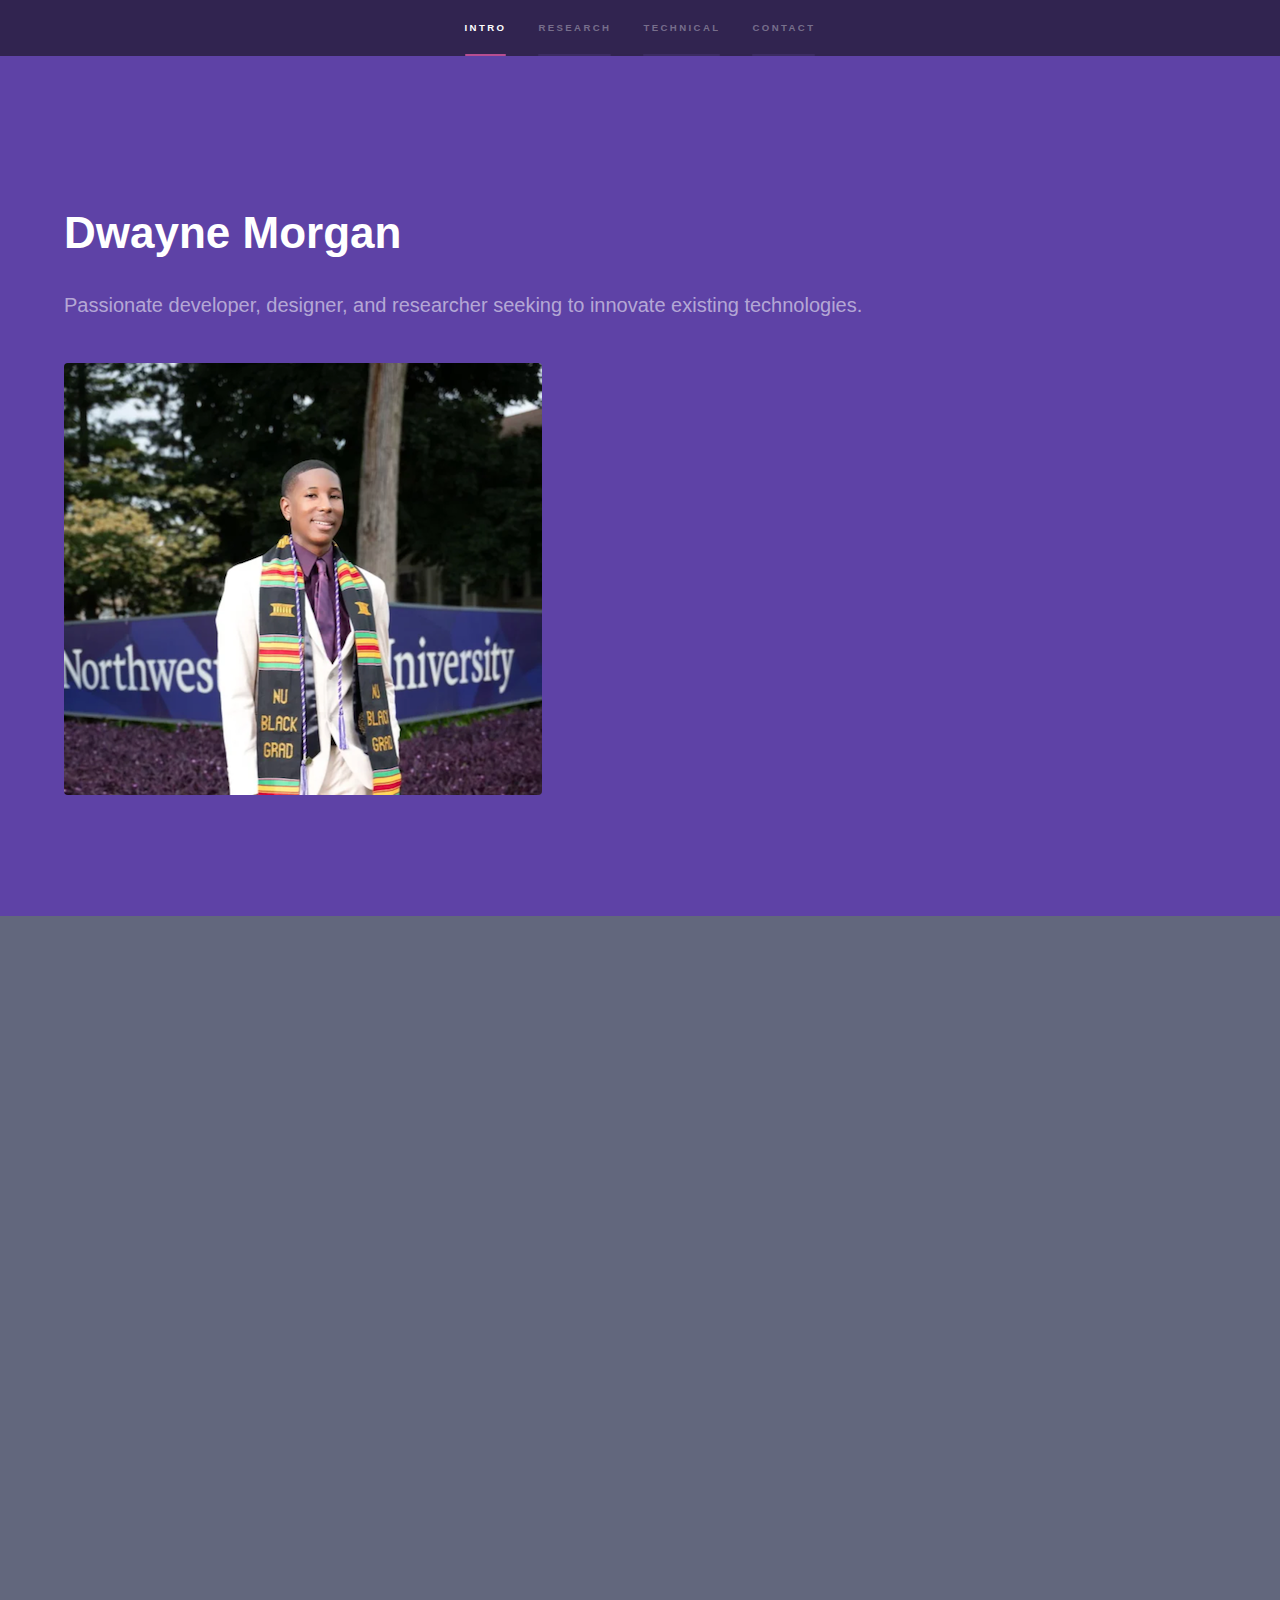
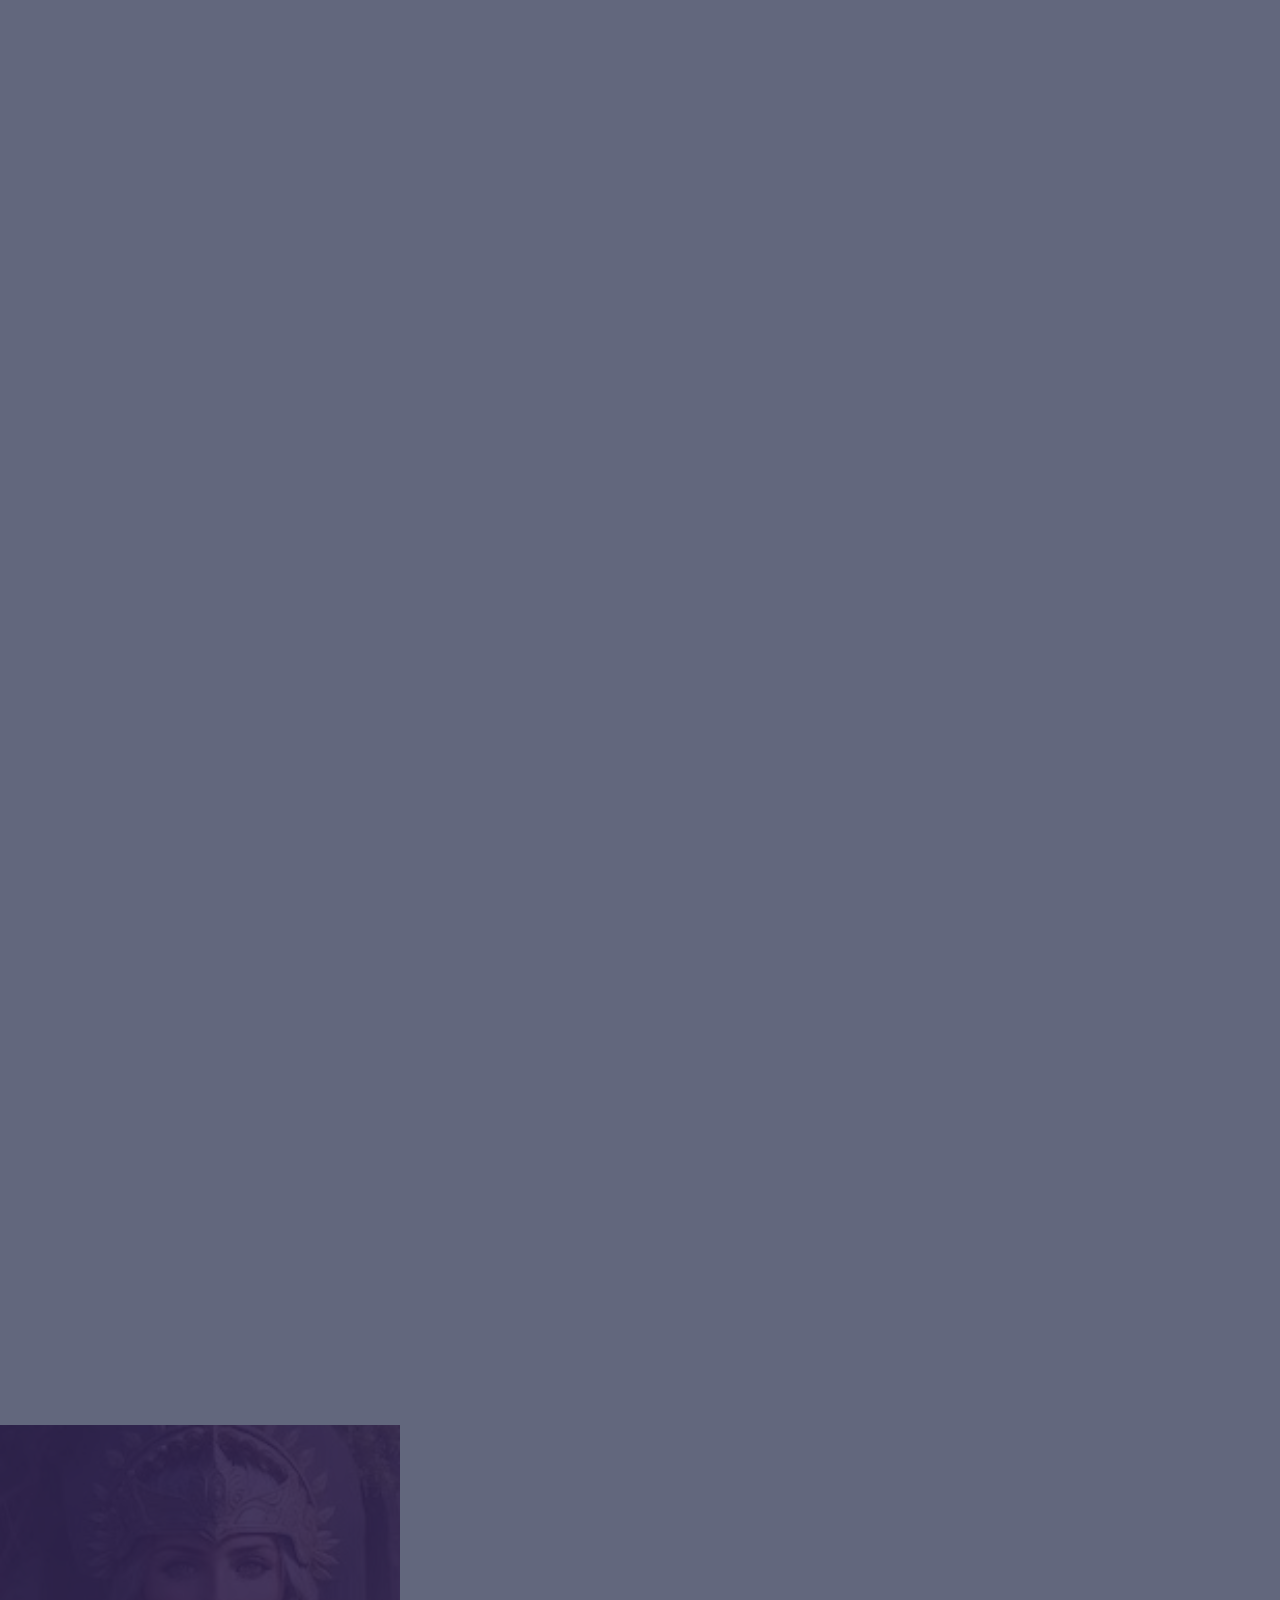
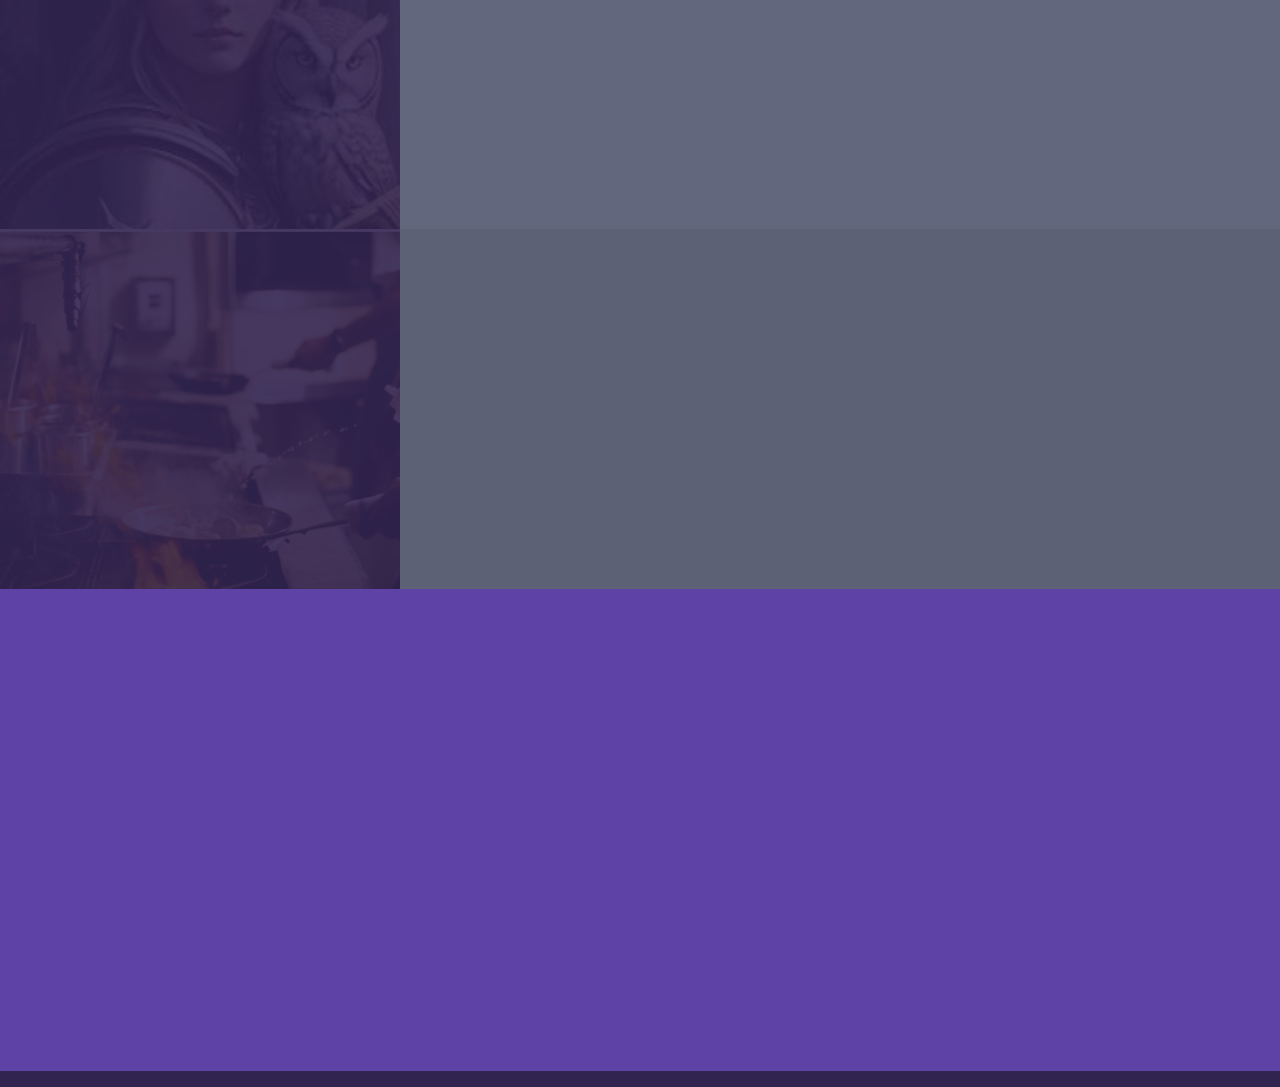
==== index.html @ 8e4c0277 "Update Portfolio" ====
<!DOCTYPE HTML>

<html>
	<head>
		<title>Portfolio</title>
		<meta charset="utf-8" />
		<meta name="viewport" content="width=device-width, initial-scale=1, user-scalable=no" />
		<link rel="stylesheet" href="assets/css/main.css" />
		<noscript><link rel="stylesheet" href="assets/css/noscript.css" /></noscript>
	</head>
	<body class="is-preload">

		<!-- Sidebar -->
			<section id="sidebar">
				<div class="inner">
					<nav>
						<ul>
							<li><a href="#intro">Intro</a></li>
							<li><a href="#two">Research</a></li>
							<li><a href="#one">Technical</a></li>
							<li><a href="#three">Contact</a></li>
						</ul>
					</nav>
				</div>
			</section>

		<!-- Wrapper -->
			<div id="wrapper">

				<!-- Intro -->
					<section id="intro" class="wrapper style1 fullscreen fade-up">
						<div class="inner">
							<h1>Dwayne Morgan</h1>
							<p>Passionate developer, designer, and researcher seeking to innovate existing technologies.</p>
							<a class="image"><img src="images/portrait.png" alt="" data-position="center center" /></a>
						</div>
					</section>

				<!-- One -->

					<section id="two" class="wrapper style3 fade-up">
						<div class="inner">
							<h2>Multimodal User Research</h2>
							<p>A few samples of my research experiece. Click below for more details on each project.</p>
							<div class="features">
								<section>
									<details>
									<summary><h3>Social Network Analysis of the Reddit Hyperlink Network</h3>
									<a class="image"><img src="images/reddit_logo.png" alt="" data-position="center center" /></a>
									</summary>
									<p>Examining data of 55,863 subreddits that was collected by researchers from Stanford University, my team and I explored network connections using the Exponential Random Graph Model (ERGM).</p>
									<div class="content">
										<div class="inner">
											<a class="image">
												<img src="images/reddit.png" alt="" data-position="right right"  />
											</a>
										</div>
									</div>
									
									<p>After applying Newman-Girvan Clustering,	we were able to identify community clusters through hyperlink connections.
										These findings could be applicable for the development of effective advertising with the objective of limiting costs, while simultaneously increasing audience engagement and reach.</p>
									<a class="image">
										<img src="images/cluster.png" alt="" data-position="right center" />
									</a>
									</details>
								</section>
							</div>
							<div class="features">
								<section>
									<details>
									<summary>
									<h3>Flyer Redesign </h3>
									<div class="content">
										<div class="inner">
											<a class="image">
												<img src="images/good2.png" alt="" data-position="right right"  />
											</a>
										</div>
									</div>
									</summary>
									<p>Applied key design principles to enhance clarity and visual harmony by resolving alignment issues, introducing subtle yet impactful repetition for cohesion, and optimizing the use of negative space to create a more engaging and functional layout. </p>
									<a class="image">
										<img src="images/bad.png" alt="" data-position="right center" />
									</a>

									</details>

								</section>
								
			
							
							</div>
							<div class="content">
								<section>
									<details>
									<summary>
									<h3>Tableu Data Dashboard</h3>
									<a class="image"><img src="images/Dashboard 1.png" alt="" data-position="center center" /></a>
									</summary>
									<p>Based on the Vlamis Challenge, this dashboard seeks to provide novel insight given a dataset of company sale data. Each visualization represents a key insight(e.g. seasonal patterns or month-to-month sale differnces).</p>
									</details>
									
							
								</section>
						
							</div>
						</div>
					</section>
				<!-- Two -->

				<section id="one" class="wrapper style2 spotlights">
						<section>
							<a class="image"><img src="images/minny.png" alt="" data-position="center center" /></a>
							<div class="content">
								<div class="inner">
									<h2>Minerva</h2>
									<p>Named after the goddess of Wisdom, "Minerva" is an innovative chatbot advisor utilizing Google Gemini, designed to enhance user interaction by leveraging a dynamic knowledge base of  user preferences and past interactions.
										My team and I formulated strategies for data pruning and summarization to optimize storage with ChromaDB and retrieval processes, ensuring quick response times and relevance in user interactions.</p>
									<ul class="actions">
										<li><a href="https://github.com/kmcushing/Minerva" class="button">Project</a></li>
									</ul>
								</div>
							</div>
						</section>
						<section>
							<a class="image"><img src="images/Cooking.png" alt="" data-position="top center" /></a>
							<div class="content">
								<div class="inner">
									<h2>Cooking Voice-Assistant </h2>
									<p>Implemented a variety of Natural Language Proessing techniques such as preprocessing, parsing, regular expressions, and Frame-Theory in order to create a voice cooking assistant.</p>
									<ul class="actions">
										<li><a href="https://github.com/armrahim7/cs337-project3" class="button">Project</a></li>
									</ul>
								</div>
							</div>
						</section>
						<!--
						<section>
							<a href="#" class="image"><img src="images/pic03.jpg" alt="" data-position="25% 25%" /></a>
							<div class="content">
								<div class="inner">
									<h2>Topic Modeling(LDA)</h2>
									<p></p>
									<ul class="actions">
										<li><a href="generic.html" class="button">Learn more</a></li>
									</ul>
								</div>
							</div>
						</section>
						-->
					</section>

				<!-- Three -->
					<section id="three" class="wrapper style1 fade-up">
						<div class="inner">
							<h2>Contact Me</h2>
							<p>Feel free to reach out with any comments/suggestions!</p>
							<ul class="contact">
								<li>
									<h3>Email</h3>
									<a href="#">dwaynem@uci.edu</a>
								</li>
								<li>
									<h3>Phone</h3>
									<span>(901) 485-7771</span>
								</li>
								<li>
									<h3>Social</h3>
									<ul class="icons">
										<li><a href="https://github.com/1Iconic1" class="icon brands fa-github"><span class="label">GitHub</span></a></li>
										<li><a href="https://www.linkedin.com/in/dwayne-morgan-256267214/" class="icon brands fa-linkedin-in"><span class="label">LinkedIn</span></a></li>
									</ul>
								</li>
							</ul>
							<!--
							<div class="split style1">
								<section>
									<form method="post" action="#">
										<div class="fields">
											<div class="field half">
												<label for="name">Name</label>
												<input type="text" name="name" id="name" />
											</div>
											<div class="field half">
												<label for="email">Email</label>
												<input type="text" name="email" id="email" />
											</div>
											<div class="field">
												<label for="message">Message</label>
												<textarea name="message" id="message" rows="5"></textarea>
											</div>
										</div>
										<ul class="actions">
											<li><a href="" class="button submit">Send Message</a></li>
										</ul>
									</form>
								</section>
								<section>
									<ul class="contact">
										<li>
											<h3>Address</h3>
											<span>12345 Somewhere Road #654<br />
											Nashville, TN 00000-0000<br />
											USA</span>
										</li>
										<li>
											<h3>Email</h3>
											<a href="#">dwaynem@uci.edu</a>
										</li>
										<li>
											<h3>Phone</h3>
											<span>(901) 485-7771</span>
										</li>
										<li>
											<h3>Social</h3>
											<ul class="icons">
												<li><a href="https://github.com/1Iconic1" class="icon brands fa-github"><span class="label">GitHub</span></a></li>
												<li><a href="https://www.linkedin.com/in/dwayne-morgan-256267214/" class="icon brands fa-linkedin-in"><span class="label">LinkedIn</span></a></li>
											</ul>
										</li>
									</ul>
					
								</section>
				
							</div>
							-->
						</div>
					</section>

			</div>


		<!-- Scripts -->
			<script src="assets/js/jquery.min.js"></script>
			<script src="assets/js/jquery.scrollex.min.js"></script>
			<script src="assets/js/jquery.scrolly.min.js"></script>
			<script src="assets/js/browser.min.js"></script>
			<script src="assets/js/breakpoints.min.js"></script>
			<script src="assets/js/util.js"></script>
			<script src="assets/js/main.js"></script>

	</body>
</html>
---- assets/css/main.css ----
@import url(fontawesome-all.min.css);



html, body, div, span, applet, object,
iframe, h1, h2, h3, h4, h5, h6, p, blockquote,
pre, a, abbr, acronym, address, big, cite,
code, del, dfn, em, img, ins, kbd, q, s, samp,
small, strike, strong, sub, sup, tt, var, b,
u, i, center, dl, dt, dd, ol, ul, li, fieldset,
form, label, legend, table, caption, tbody,
tfoot, thead, tr, th, td, article, aside,
canvas, details, embed, figure, figcaption,
footer, header, hgroup, menu, nav, output, ruby,
section, summary, time, mark, audio, video {
	margin: 0;
	padding: 0;
	border: 0;
	font-size: 100%;
	font: inherit;
	vertical-align: baseline;}

article, aside, details, figcaption, figure,
footer, header, hgroup, menu, nav, section {
	display: block;}

body {
	line-height: 1;
}

ol, ul {
	list-style: none;
}

blockquote, q {
	quotes: none;
}

	blockquote:before, blockquote:after, q:before, q:after {
		content: '';
		content: none;
	}

table {
	border-collapse: collapse;
	border-spacing: 0;
}

body {
	-webkit-text-size-adjust: none;
}

mark {
	background-color: transparent;
	color: inherit;
}

input::-moz-focus-inner {
	border: 0;
	padding: 0;
}

input, select, textarea {
	-moz-appearance: none;
	-webkit-appearance: none;
	-ms-appearance: none;
	appearance: none;
}

/* Basic */

	@-ms-viewport {
		width: device-width;
	}

	body {
		-ms-overflow-style: scrollbar;
	}

	@media screen and (max-width: 480px) {

		html, body {
			min-width: 320px;
		}

	}

	html {
		box-sizing: border-box;
	}

	*, *:before, *:after {
		box-sizing: inherit;
	}

	body {
		background: #312450;
	}

		body.is-preload *, body.is-preload *:before, body.is-preload *:after {
			-moz-animation: none !important;
			-webkit-animation: none !important;
			-ms-animation: none !important;
			animation: none !important;
			-moz-transition: none !important;
			-webkit-transition: none !important;
			-ms-transition: none !important;
			transition: none !important;
		}

/* Type */

	body, input, select, textarea {
		color: rgba(255, 255, 255, 0.55);
		font-family: Arial, Helvetica, sans-serif;
		font-size: 16.5pt;
		font-weight: normal;
		line-height: 1.75;
	}

		@media screen and (max-width: 1680px) {

			body, input, select, textarea {
				font-size: 13pt;
			}

		}

		@media screen and (max-width: 1280px) {

			body, input, select, textarea {
				font-size: 12pt;
			}

		}

		@media screen and (max-width: 360px) {

			body, input, select, textarea {
				font-size: 11pt;
			}

		}

	a {
		-moz-transition: color 0.2s ease, border-bottom-color 0.2s ease;
		-webkit-transition: color 0.2s ease, border-bottom-color 0.2s ease;
		-ms-transition: color 0.2s ease, border-bottom-color 0.2s ease;
		transition: color 0.2s ease, border-bottom-color 0.2s ease;
		border-bottom: dotted 1px rgba(255, 255, 255, 0.35);
		color: inherit;
		text-decoration: none;
	}

		a:hover {
			border-bottom-color: transparent;
			color: #ffffff;
		}

	strong, b {
		color: #ffffff;
		font-weight: bold;
	}

	em, i {
		font-style: italic;
	}

	p {
		margin: 0 0 2em 0;
	}

	h1, h2, h3, h4, h5, h6 {
		color: #ffffff;
		font-weight: bold;
		line-height: 1.5;
		margin: 0 0 0.5em 0;
	}

		h1 a, h2 a, h3 a, h4 a, h5 a, h6 a {
			color: inherit;
			text-decoration: none;
		}

	h1 {
		font-size: 2.75em;
	}

		h1.major {
			margin: 0 0 1.3em 0;
			position: relative;
			padding-bottom: 0.35em;
		}

			h1.major:after {
				background-image: -moz-linear-gradient(to right, #5e42a6, #b74e91);
				background-image: -webkit-linear-gradient(to right, #5e42a6, #b74e91);
				background-image: -ms-linear-gradient(to right, #5e42a6, #b74e91);
				background-image: linear-gradient(to right, #5e42a6, #b74e91);
				-moz-transition: max-width 0.2s ease;
				-webkit-transition: max-width 0.2s ease;
				-ms-transition: max-width 0.2s ease;
				transition: max-width 0.2s ease;
				border-radius: 0.2em;
				bottom: 0;
				content: '';
				height: 0.05em;
				position: absolute;
				right: 0;
				width: 100%;
			}

	h2 {
		font-size: 1.75em;
	}

	h3 {
		font-size: 1.1em;
	}

	h4 {
		font-size: 1em;
	}

	h5 {
		font-size: 0.8em;
	}

	h6 {
		font-size: 0.6em;
	}

	@media screen and (max-width: 736px) {

		h1 {
			font-size: 2em;
		}

		h2 {
			font-size: 1.25em;
		}

		h3 {
			font-size: 1em;
		}

		h4 {
			font-size: 0.8em;
		}

		h5 {
			font-size: 0.6em;
		}

		h6 {
			font-size: 0.6em;
		}

	}

	sub {
		font-size: 0.8em;
		position: relative;
		top: 0.5em;
	}

	sup {
		font-size: 0.8em;
		position: relative;
		top: -0.5em;
	}

	blockquote {
		border-left: solid 4px rgba(255, 255, 255, 0.15);
		font-style: italic;
		margin: 0 0 2em 0;
		padding: 0.5em 0 0.5em 2em;
	}

	code {
		background: rgba(255, 255, 255, 0.05);
		border-radius: 0.25em;
		border: solid 1px rgba(255, 255, 255, 0.15);
		font-family: "Courier New", monospace;
		font-size: 0.9em;
		margin: 0 0.25em;
		padding: 0.25em 0.65em;
	}

	pre {
		-webkit-overflow-scrolling: touch;
		font-family: "Courier New", monospace;
		font-size: 0.9em;
		margin: 0 0 2em 0;
	}

		pre code {
			display: block;
			line-height: 1.75em;
			padding: 1em 1.5em;
			overflow-x: auto;
		}

	hr {
		border: 0;
		border-bottom: solid 1px rgba(255, 255, 255, 0.15);
		margin: 2em 0;
	}

		hr.major {
			margin: 3em 0;
		}

	.align-left {
		text-align: left;
	}

	.align-center {
		text-align: center;
	}

	.align-right {
		text-align: right;
	}

/* Row */

	.row {
		display: flex;
		flex-wrap: wrap;
		box-sizing: border-box;
		align-items: stretch;
	}

		.row > * {
			box-sizing: border-box;
		}

		.row.gtr-uniform > * > :last-child {
			margin-bottom: 0;
		}

		.row.aln-left {
			justify-content: flex-start;
		}

		.row.aln-center {
			justify-content: center;
		}

		.row.aln-right {
			justify-content: flex-end;
		}

		.row.aln-top {
			align-items: flex-start;
		}

		.row.aln-middle {
			align-items: center;
		}

		.row.aln-bottom {
			align-items: flex-end;
		}

		.row > .imp {
			order: -1;
		}

		.row > .col-1 {
			width: 8.33333%;
		}

		.row > .off-1 {
			margin-left: 8.33333%;
		}

		.row > .col-2 {
			width: 16.66667%;
		}

		.row > .off-2 {
			margin-left: 16.66667%;
		}

		.row > .col-3 {
			width: 25%;
		}

		.row > .off-3 {
			margin-left: 25%;
		}

		.row > .col-4 {
			width: 33.33333%;
		}

		.row > .off-4 {
			margin-left: 33.33333%;
		}

		.row > .col-5 {
			width: 41.66667%;
		}

		.row > .off-5 {
			margin-left: 41.66667%;
		}

		.row > .col-6 {
			width: 50%;
		}

		.row > .off-6 {
			margin-left: 50%;
		}

		.row > .col-7 {
			width: 58.33333%;
		}

		.row > .off-7 {
			margin-left: 58.33333%;
		}

		.row > .col-8 {
			width: 66.66667%;
		}

		.row > .off-8 {
			margin-left: 66.66667%;
		}

		.row > .col-9 {
			width: 75%;
		}

		.row > .off-9 {
			margin-left: 75%;
		}

		.row > .col-10 {
			width: 83.33333%;
		}

		.row > .off-10 {
			margin-left: 83.33333%;
		}

		.row > .col-11 {
			width: 91.66667%;
		}

		.row > .off-11 {
			margin-left: 91.66667%;
		}

		.row > .col-12 {
			width: 100%;
		}

		.row > .off-12 {
			margin-left: 100%;
		}

		.row.gtr-0 {
			margin-top: 0;
			margin-left: 0em;
		}

			.row.gtr-0 > * {
				padding: 0 0 0 0em;
			}

			.row.gtr-0.gtr-uniform {
				margin-top: 0em;
			}

				.row.gtr-0.gtr-uniform > * {
					padding-top: 0em;
				}

		.row.gtr-25 {
			margin-top: 0;
			margin-left: -0.375em;
		}

			.row.gtr-25 > * {
				padding: 0 0 0 0.375em;
			}

			.row.gtr-25.gtr-uniform {
				margin-top: -0.375em;
			}

				.row.gtr-25.gtr-uniform > * {
					padding-top: 0.375em;
				}

		.row.gtr-50 {
			margin-top: 0;
			margin-left: -0.75em;
		}

			.row.gtr-50 > * {
				padding: 0 0 0 0.75em;
			}

			.row.gtr-50.gtr-uniform {
				margin-top: -0.75em;
			}

				.row.gtr-50.gtr-uniform > * {
					padding-top: 0.75em;
				}

		.row {
			margin-top: 0;
			margin-left: -1.5em;
		}

			.row > * {
				padding: 0 0 0 1.5em;
			}

			.row.gtr-uniform {
				margin-top: -1.5em;
			}

				.row.gtr-uniform > * {
					padding-top: 1.5em;
				}

		.row.gtr-150 {
			margin-top: 0;
			margin-left: -2.25em;
		}

			.row.gtr-150 > * {
				padding: 0 0 0 2.25em;
			}

			.row.gtr-150.gtr-uniform {
				margin-top: -2.25em;
			}

				.row.gtr-150.gtr-uniform > * {
					padding-top: 2.25em;
				}

		.row.gtr-200 {
			margin-top: 0;
			margin-left: -3em;
		}

			.row.gtr-200 > * {
				padding: 0 0 0 3em;
			}

			.row.gtr-200.gtr-uniform {
				margin-top: -3em;
			}

				.row.gtr-200.gtr-uniform > * {
					padding-top: 3em;
				}

		@media screen and (max-width: 1680px) {

			.row {
				display: flex;
				flex-wrap: wrap;
				box-sizing: border-box;
				align-items: stretch;
			}

				.row > * {
					box-sizing: border-box;
				}

				.row.gtr-uniform > * > :last-child {
					margin-bottom: 0;
				}

				.row.aln-left {
					justify-content: flex-start;
				}

				.row.aln-center {
					justify-content: center;
				}

				.row.aln-right {
					justify-content: flex-end;
				}

				.row.aln-top {
					align-items: flex-start;
				}

				.row.aln-middle {
					align-items: center;
				}

				.row.aln-bottom {
					align-items: flex-end;
				}

				.row > .imp-xlarge {
					order: -1;
				}

				.row > .col-1-xlarge {
					width: 8.33333%;
				}

				.row > .off-1-xlarge {
					margin-left: 8.33333%;
				}

				.row > .col-2-xlarge {
					width: 16.66667%;
				}

				.row > .off-2-xlarge {
					margin-left: 16.66667%;
				}

				.row > .col-3-xlarge {
					width: 25%;
				}

				.row > .off-3-xlarge {
					margin-left: 25%;
				}

				.row > .col-4-xlarge {
					width: 33.33333%;
				}

				.row > .off-4-xlarge {
					margin-left: 33.33333%;
				}

				.row > .col-5-xlarge {
					width: 41.66667%;
				}

				.row > .off-5-xlarge {
					margin-left: 41.66667%;
				}

				.row > .col-6-xlarge {
					width: 50%;
				}

				.row > .off-6-xlarge {
					margin-left: 50%;
				}

				.row > .col-7-xlarge {
					width: 58.33333%;
				}

				.row > .off-7-xlarge {
					margin-left: 58.33333%;
				}

				.row > .col-8-xlarge {
					width: 66.66667%;
				}

				.row > .off-8-xlarge {
					margin-left: 66.66667%;
				}

				.row > .col-9-xlarge {
					width: 75%;
				}

				.row > .off-9-xlarge {
					margin-left: 75%;
				}

				.row > .col-10-xlarge {
					width: 83.33333%;
				}

				.row > .off-10-xlarge {
					margin-left: 83.33333%;
				}

				.row > .col-11-xlarge {
					width: 91.66667%;
				}

				.row > .off-11-xlarge {
					margin-left: 91.66667%;
				}

				.row > .col-12-xlarge {
					width: 100%;
				}

				.row > .off-12-xlarge {
					margin-left: 100%;
				}

				.row.gtr-0 {
					margin-top: 0;
					margin-left: 0em;
				}

					.row.gtr-0 > * {
						padding: 0 0 0 0em;
					}

					.row.gtr-0.gtr-uniform {
						margin-top: 0em;
					}

						.row.gtr-0.gtr-uniform > * {
							padding-top: 0em;
						}

				.row.gtr-25 {
					margin-top: 0;
					margin-left: -0.375em;
				}

					.row.gtr-25 > * {
						padding: 0 0 0 0.375em;
					}

					.row.gtr-25.gtr-uniform {
						margin-top: -0.375em;
					}

						.row.gtr-25.gtr-uniform > * {
							padding-top: 0.375em;
						}

				.row.gtr-50 {
					margin-top: 0;
					margin-left: -0.75em;
				}

					.row.gtr-50 > * {
						padding: 0 0 0 0.75em;
					}

					.row.gtr-50.gtr-uniform {
						margin-top: -0.75em;
					}

						.row.gtr-50.gtr-uniform > * {
							padding-top: 0.75em;
						}

				.row {
					margin-top: 0;
					margin-left: -1.5em;
				}

					.row > * {
						padding: 0 0 0 1.5em;
					}

					.row.gtr-uniform {
						margin-top: -1.5em;
					}

						.row.gtr-uniform > * {
							padding-top: 1.5em;
						}

				.row.gtr-150 {
					margin-top: 0;
					margin-left: -2.25em;
				}

					.row.gtr-150 > * {
						padding: 0 0 0 2.25em;
					}

					.row.gtr-150.gtr-uniform {
						margin-top: -2.25em;
					}

						.row.gtr-150.gtr-uniform > * {
							padding-top: 2.25em;
						}

				.row.gtr-200 {
					margin-top: 0;
					margin-left: -3em;
				}

					.row.gtr-200 > * {
						padding: 0 0 0 3em;
					}

					.row.gtr-200.gtr-uniform {
						margin-top: -3em;
					}

						.row.gtr-200.gtr-uniform > * {
							padding-top: 3em;
						}

		}

		@media screen and (max-width: 1280px) {

			.row {
				display: flex;
				flex-wrap: wrap;
				box-sizing: border-box;
				align-items: stretch;
			}

				.row > * {
					box-sizing: border-box;
				}

				.row.gtr-uniform > * > :last-child {
					margin-bottom: 0;
				}

				.row.aln-left {
					justify-content: flex-start;
				}

				.row.aln-center {
					justify-content: center;
				}

				.row.aln-right {
					justify-content: flex-end;
				}

				.row.aln-top {
					align-items: flex-start;
				}

				.row.aln-middle {
					align-items: center;
				}

				.row.aln-bottom {
					align-items: flex-end;
				}

				.row > .imp-large {
					order: -1;
				}

				.row > .col-1-large {
					width: 8.33333%;
				}

				.row > .off-1-large {
					margin-left: 8.33333%;
				}

				.row > .col-2-large {
					width: 16.66667%;
				}

				.row > .off-2-large {
					margin-left: 16.66667%;
				}

				.row > .col-3-large {
					width: 25%;
				}

				.row > .off-3-large {
					margin-left: 25%;
				}

				.row > .col-4-large {
					width: 33.33333%;
				}

				.row > .off-4-large {
					margin-left: 33.33333%;
				}

				.row > .col-5-large {
					width: 41.66667%;
				}

				.row > .off-5-large {
					margin-left: 41.66667%;
				}

				.row > .col-6-large {
					width: 50%;
				}

				.row > .off-6-large {
					margin-left: 50%;
				}

				.row > .col-7-large {
					width: 58.33333%;
				}

				.row > .off-7-large {
					margin-left: 58.33333%;
				}

				.row > .col-8-large {
					width: 66.66667%;
				}

				.row > .off-8-large {
					margin-left: 66.66667%;
				}

				.row > .col-9-large {
					width: 75%;
				}

				.row > .off-9-large {
					margin-left: 75%;
				}

				.row > .col-10-large {
					width: 83.33333%;
				}

				.row > .off-10-large {
					margin-left: 83.33333%;
				}

				.row > .col-11-large {
					width: 91.66667%;
				}

				.row > .off-11-large {
					margin-left: 91.66667%;
				}

				.row > .col-12-large {
					width: 100%;
				}

				.row > .off-12-large {
					margin-left: 100%;
				}

				.row.gtr-0 {
					margin-top: 0;
					margin-left: 0em;
				}

					.row.gtr-0 > * {
						padding: 0 0 0 0em;
					}

					.row.gtr-0.gtr-uniform {
						margin-top: 0em;
					}

						.row.gtr-0.gtr-uniform > * {
							padding-top: 0em;
						}

				.row.gtr-25 {
					margin-top: 0;
					margin-left: -0.375em;
				}

					.row.gtr-25 > * {
						padding: 0 0 0 0.375em;
					}

					.row.gtr-25.gtr-uniform {
						margin-top: -0.375em;
					}

						.row.gtr-25.gtr-uniform > * {
							padding-top: 0.375em;
						}

				.row.gtr-50 {
					margin-top: 0;
					margin-left: -0.75em;
				}

					.row.gtr-50 > * {
						padding: 0 0 0 0.75em;
					}

					.row.gtr-50.gtr-uniform {
						margin-top: -0.75em;
					}

						.row.gtr-50.gtr-uniform > * {
							padding-top: 0.75em;
						}

				.row {
					margin-top: 0;
					margin-left: -1.5em;
				}

					.row > * {
						padding: 0 0 0 1.5em;
					}

					.row.gtr-uniform {
						margin-top: -1.5em;
					}

						.row.gtr-uniform > * {
							padding-top: 1.5em;
						}

				.row.gtr-150 {
					margin-top: 0;
					margin-left: -2.25em;
				}

					.row.gtr-150 > * {
						padding: 0 0 0 2.25em;
					}

					.row.gtr-150.gtr-uniform {
						margin-top: -2.25em;
					}

						.row.gtr-150.gtr-uniform > * {
							padding-top: 2.25em;
						}

				.row.gtr-200 {
					margin-top: 0;
					margin-left: -3em;
				}

					.row.gtr-200 > * {
						padding: 0 0 0 3em;
					}

					.row.gtr-200.gtr-uniform {
						margin-top: -3em;
					}

						.row.gtr-200.gtr-uniform > * {
							padding-top: 3em;
						}

		}

		@media screen and (max-width: 980px) {

			.row {
				display: flex;
				flex-wrap: wrap;
				box-sizing: border-box;
				align-items: stretch;
			}

				.row > * {
					box-sizing: border-box;
				}

				.row.gtr-uniform > * > :last-child {
					margin-bottom: 0;
				}

				.row.aln-left {
					justify-content: flex-start;
				}

				.row.aln-center {
					justify-content: center;
				}

				.row.aln-right {
					justify-content: flex-end;
				}

				.row.aln-top {
					align-items: flex-start;
				}

				.row.aln-middle {
					align-items: center;
				}

				.row.aln-bottom {
					align-items: flex-end;
				}

				.row > .imp-medium {
					order: -1;
				}

				.row > .col-1-medium {
					width: 8.33333%;
				}

				.row > .off-1-medium {
					margin-left: 8.33333%;
				}

				.row > .col-2-medium {
					width: 16.66667%;
				}

				.row > .off-2-medium {
					margin-left: 16.66667%;
				}

				.row > .col-3-medium {
					width: 25%;
				}

				.row > .off-3-medium {
					margin-left: 25%;
				}

				.row > .col-4-medium {
					width: 33.33333%;
				}

				.row > .off-4-medium {
					margin-left: 33.33333%;
				}

				.row > .col-5-medium {
					width: 41.66667%;
				}

				.row > .off-5-medium {
					margin-left: 41.66667%;
				}

				.row > .col-6-medium {
					width: 50%;
				}

				.row > .off-6-medium {
					margin-left: 50%;
				}

				.row > .col-7-medium {
					width: 58.33333%;
				}

				.row > .off-7-medium {
					margin-left: 58.33333%;
				}

				.row > .col-8-medium {
					width: 66.66667%;
				}

				.row > .off-8-medium {
					margin-left: 66.66667%;
				}

				.row > .col-9-medium {
					width: 75%;
				}

				.row > .off-9-medium {
					margin-left: 75%;
				}

				.row > .col-10-medium {
					width: 83.33333%;
				}

				.row > .off-10-medium {
					margin-left: 83.33333%;
				}

				.row > .col-11-medium {
					width: 91.66667%;
				}

				.row > .off-11-medium {
					margin-left: 91.66667%;
				}

				.row > .col-12-medium {
					width: 100%;
				}

				.row > .off-12-medium {
					margin-left: 100%;
				}

				.row.gtr-0 {
					margin-top: 0;
					margin-left: 0em;
				}

					.row.gtr-0 > * {
						padding: 0 0 0 0em;
					}

					.row.gtr-0.gtr-uniform {
						margin-top: 0em;
					}

						.row.gtr-0.gtr-uniform > * {
							padding-top: 0em;
						}

				.row.gtr-25 {
					margin-top: 0;
					margin-left: -0.375em;
				}

					.row.gtr-25 > * {
						padding: 0 0 0 0.375em;
					}

					.row.gtr-25.gtr-uniform {
						margin-top: -0.375em;
					}

						.row.gtr-25.gtr-uniform > * {
							padding-top: 0.375em;
						}

				.row.gtr-50 {
					margin-top: 0;
					margin-left: -0.75em;
				}

					.row.gtr-50 > * {
						padding: 0 0 0 0.75em;
					}

					.row.gtr-50.gtr-uniform {
						margin-top: -0.75em;
					}

						.row.gtr-50.gtr-uniform > * {
							padding-top: 0.75em;
						}

				.row {
					margin-top: 0;
					margin-left: -1.5em;
				}

					.row > * {
						padding: 0 0 0 1.5em;
					}

					.row.gtr-uniform {
						margin-top: -1.5em;
					}

						.row.gtr-uniform > * {
							padding-top: 1.5em;
						}

				.row.gtr-150 {
					margin-top: 0;
					margin-left: -2.25em;
				}

					.row.gtr-150 > * {
						padding: 0 0 0 2.25em;
					}

					.row.gtr-150.gtr-uniform {
						margin-top: -2.25em;
					}

						.row.gtr-150.gtr-uniform > * {
							padding-top: 2.25em;
						}

				.row.gtr-200 {
					margin-top: 0;
					margin-left: -3em;
				}

					.row.gtr-200 > * {
						padding: 0 0 0 3em;
					}

					.row.gtr-200.gtr-uniform {
						margin-top: -3em;
					}

						.row.gtr-200.gtr-uniform > * {
							padding-top: 3em;
						}

		}

		@media screen and (max-width: 736px) {

			.row {
				display: flex;
				flex-wrap: wrap;
				box-sizing: border-box;
				align-items: stretch;
			}

				.row > * {
					box-sizing: border-box;
				}

				.row.gtr-uniform > * > :last-child {
					margin-bottom: 0;
				}

				.row.aln-left {
					justify-content: flex-start;
				}

				.row.aln-center {
					justify-content: center;
				}

				.row.aln-right {
					justify-content: flex-end;
				}

				.row.aln-top {
					align-items: flex-start;
				}

				.row.aln-middle {
					align-items: center;
				}

				.row.aln-bottom {
					align-items: flex-end;
				}

				.row > .imp-small {
					order: -1;
				}

				.row > .col-1-small {
					width: 8.33333%;
				}

				.row > .off-1-small {
					margin-left: 8.33333%;
				}

				.row > .col-2-small {
					width: 16.66667%;
				}

				.row > .off-2-small {
					margin-left: 16.66667%;
				}

				.row > .col-3-small {
					width: 25%;
				}

				.row > .off-3-small {
					margin-left: 25%;
				}

				.row > .col-4-small {
					width: 33.33333%;
				}

				.row > .off-4-small {
					margin-left: 33.33333%;
				}

				.row > .col-5-small {
					width: 41.66667%;
				}

				.row > .off-5-small {
					margin-left: 41.66667%;
				}

				.row > .col-6-small {
					width: 50%;
				}

				.row > .off-6-small {
					margin-left: 50%;
				}

				.row > .col-7-small {
					width: 58.33333%;
				}

				.row > .off-7-small {
					margin-left: 58.33333%;
				}

				.row > .col-8-small {
					width: 66.66667%;
				}

				.row > .off-8-small {
					margin-left: 66.66667%;
				}

				.row > .col-9-small {
					width: 75%;
				}

				.row > .off-9-small {
					margin-left: 75%;
				}

				.row > .col-10-small {
					width: 83.33333%;
				}

				.row > .off-10-small {
					margin-left: 83.33333%;
				}

				.row > .col-11-small {
					width: 91.66667%;
				}

				.row > .off-11-small {
					margin-left: 91.66667%;
				}

				.row > .col-12-small {
					width: 100%;
				}

				.row > .off-12-small {
					margin-left: 100%;
				}

				.row.gtr-0 {
					margin-top: 0;
					margin-left: 0em;
				}

					.row.gtr-0 > * {
						padding: 0 0 0 0em;
					}

					.row.gtr-0.gtr-uniform {
						margin-top: 0em;
					}

						.row.gtr-0.gtr-uniform > * {
							padding-top: 0em;
						}

				.row.gtr-25 {
					margin-top: 0;
					margin-left: -0.375em;
				}

					.row.gtr-25 > * {
						padding: 0 0 0 0.375em;
					}

					.row.gtr-25.gtr-uniform {
						margin-top: -0.375em;
					}

						.row.gtr-25.gtr-uniform > * {
							padding-top: 0.375em;
						}

				.row.gtr-50 {
					margin-top: 0;
					margin-left: -0.75em;
				}

					.row.gtr-50 > * {
						padding: 0 0 0 0.75em;
					}

					.row.gtr-50.gtr-uniform {
						margin-top: -0.75em;
					}

						.row.gtr-50.gtr-uniform > * {
							padding-top: 0.75em;
						}

				.row {
					margin-top: 0;
					margin-left: -1.5em;
				}

					.row > * {
						padding: 0 0 0 1.5em;
					}

					.row.gtr-uniform {
						margin-top: -1.5em;
					}

						.row.gtr-uniform > * {
							padding-top: 1.5em;
						}

				.row.gtr-150 {
					margin-top: 0;
					margin-left: -2.25em;
				}

					.row.gtr-150 > * {
						padding: 0 0 0 2.25em;
					}

					.row.gtr-150.gtr-uniform {
						margin-top: -2.25em;
					}

						.row.gtr-150.gtr-uniform > * {
							padding-top: 2.25em;
						}

				.row.gtr-200 {
					margin-top: 0;
					margin-left: -3em;
				}

					.row.gtr-200 > * {
						padding: 0 0 0 3em;
					}

					.row.gtr-200.gtr-uniform {
						margin-top: -3em;
					}

						.row.gtr-200.gtr-uniform > * {
							padding-top: 3em;
						}

		}

		@media screen and (max-width: 480px) {

			.row {
				display: flex;
				flex-wrap: wrap;
				box-sizing: border-box;
				align-items: stretch;
			}

				.row > * {
					box-sizing: border-box;
				}

				.row.gtr-uniform > * > :last-child {
					margin-bottom: 0;
				}

				.row.aln-left {
					justify-content: flex-start;
				}

				.row.aln-center {
					justify-content: center;
				}

				.row.aln-right {
					justify-content: flex-end;
				}

				.row.aln-top {
					align-items: flex-start;
				}

				.row.aln-middle {
					align-items: center;
				}

				.row.aln-bottom {
					align-items: flex-end;
				}

				.row > .imp-xsmall {
					order: -1;
				}

				.row > .col-1-xsmall {
					width: 8.33333%;
				}

				.row > .off-1-xsmall {
					margin-left: 8.33333%;
				}

				.row > .col-2-xsmall {
					width: 16.66667%;
				}

				.row > .off-2-xsmall {
					margin-left: 16.66667%;
				}

				.row > .col-3-xsmall {
					width: 25%;
				}

				.row > .off-3-xsmall {
					margin-left: 25%;
				}

				.row > .col-4-xsmall {
					width: 33.33333%;
				}

				.row > .off-4-xsmall {
					margin-left: 33.33333%;
				}

				.row > .col-5-xsmall {
					width: 41.66667%;
				}

				.row > .off-5-xsmall {
					margin-left: 41.66667%;
				}

				.row > .col-6-xsmall {
					width: 50%;
				}

				.row > .off-6-xsmall {
					margin-left: 50%;
				}

				.row > .col-7-xsmall {
					width: 58.33333%;
				}

				.row > .off-7-xsmall {
					margin-left: 58.33333%;
				}

				.row > .col-8-xsmall {
					width: 66.66667%;
				}

				.row > .off-8-xsmall {
					margin-left: 66.66667%;
				}

				.row > .col-9-xsmall {
					width: 75%;
				}

				.row > .off-9-xsmall {
					margin-left: 75%;
				}

				.row > .col-10-xsmall {
					width: 83.33333%;
				}

				.row > .off-10-xsmall {
					margin-left: 83.33333%;
				}

				.row > .col-11-xsmall {
					width: 91.66667%;
				}

				.row > .off-11-xsmall {
					margin-left: 91.66667%;
				}

				.row > .col-12-xsmall {
					width: 100%;
				}

				.row > .off-12-xsmall {
					margin-left: 100%;
				}

				.row.gtr-0 {
					margin-top: 0;
					margin-left: 0em;
				}

					.row.gtr-0 > * {
						padding: 0 0 0 0em;
					}

					.row.gtr-0.gtr-uniform {
						margin-top: 0em;
					}

						.row.gtr-0.gtr-uniform > * {
							padding-top: 0em;
						}

				.row.gtr-25 {
					margin-top: 0;
					margin-left: -0.375em;
				}

					.row.gtr-25 > * {
						padding: 0 0 0 0.375em;
					}

					.row.gtr-25.gtr-uniform {
						margin-top: -0.375em;
					}

						.row.gtr-25.gtr-uniform > * {
							padding-top: 0.375em;
						}

				.row.gtr-50 {
					margin-top: 0;
					margin-left: -0.75em;
				}

					.row.gtr-50 > * {
						padding: 0 0 0 0.75em;
					}

					.row.gtr-50.gtr-uniform {
						margin-top: -0.75em;
					}

						.row.gtr-50.gtr-uniform > * {
							padding-top: 0.75em;
						}

				.row {
					margin-top: 0;
					margin-left: -1.5em;
				}

					.row > * {
						padding: 0 0 0 1.5em;
					}

					.row.gtr-uniform {
						margin-top: -1.5em;
					}

						.row.gtr-uniform > * {
							padding-top: 1.5em;
						}

				.row.gtr-150 {
					margin-top: 0;
					margin-left: -2.25em;
				}

					.row.gtr-150 > * {
						padding: 0 0 0 2.25em;
					}

					.row.gtr-150.gtr-uniform {
						margin-top: -2.25em;
					}

						.row.gtr-150.gtr-uniform > * {
							padding-top: 2.25em;
						}

				.row.gtr-200 {
					margin-top: 0;
					margin-left: -3em;
				}

					.row.gtr-200 > * {
						padding: 0 0 0 3em;
					}

					.row.gtr-200.gtr-uniform {
						margin-top: -3em;
					}

						.row.gtr-200.gtr-uniform > * {
							padding-top: 3em;
						}

		}

/* Box */

	.box {
		border-radius: 0.25em;
		border: solid 1px rgba(255, 255, 255, 0.15);
		margin-bottom: 2em;
		padding: 1.5em;
	}

		.box > :last-child,
		.box > :last-child > :last-child,
		.box > :last-child > :last-child > :last-child {
			margin-bottom: 0;
		}

		.box.alt {
			border: 0;
			border-radius: 0;
			padding: 0;
		}

/* Button */

	input[type="submit"],
	input[type="reset"],
	input[type="button"],
	button,
	.button {
		-moz-appearance: none;
		-webkit-appearance: none;
		-ms-appearance: none;
		appearance: none;
		-moz-transition: border-color 0.2s ease;
		-webkit-transition: border-color 0.2s ease;
		-ms-transition: border-color 0.2s ease;
		transition: border-color 0.2s ease;
		background-color: transparent;
		border: solid 1px !important;
		border-color: rgba(255, 255, 255, 0.15) !important;
		border-radius: 3em;
		color: #ffffff !important;
		cursor: pointer;
		display: inline-block;
		font-size: 0.6em;
		font-weight: bold;
		height: calc(4.75em + 2px);
		letter-spacing: 0.25em;
		line-height: 4.75em;
		outline: 0;
		padding: 0 3.75em;
		position: relative;
		text-align: center;
		text-decoration: none;
		text-transform: uppercase;
		white-space: nowrap;
	}

		input[type="submit"]:after,
		input[type="reset"]:after,
		input[type="button"]:after,
		button:after,
		.button:after {
			-moz-transform: scale(0.25);
			-webkit-transform: scale(0.25);
			-ms-transform: scale(0.25);
			transform: scale(0.25);
			pointer-events: none;
			-moz-transition: opacity 0.2s ease, -moz-transform 0.2s ease;
			-webkit-transition: opacity 0.2s ease, -webkit-transform 0.2s ease;
			-ms-transition: opacity 0.2s ease, -ms-transform 0.2s ease;
			transition: opacity 0.2s ease, transform 0.2s ease;
			background: #ffffff;
			border-radius: 3em;
			content: '';
			height: 100%;
			left: 0;
			opacity: 0;
			position: absolute;
			top: 0;
			width: 100%;
		}

		input[type="submit"].icon:before,
		input[type="reset"].icon:before,
		input[type="button"].icon:before,
		button.icon:before,
		.button.icon:before {
			margin-right: 0.75em;
		}

		input[type="submit"].fit,
		input[type="reset"].fit,
		input[type="button"].fit,
		button.fit,
		.button.fit {
			width: 100%;
		}

		input[type="submit"].small,
		input[type="reset"].small,
		input[type="button"].small,
		button.small,
		.button.small {
			font-size: 0.4em;
		}

		input[type="submit"].large,
		input[type="reset"].large,
		input[type="button"].large,
		button.large,
		.button.large {
			font-size: 0.8em;
		}

		input[type="submit"].primary,
		input[type="reset"].primary,
		input[type="button"].primary,
		button.primary,
		.button.primary {
			background-color: #ffffff;
			color: #312450 !important;
		}

			input[type="submit"].primary:after,
			input[type="reset"].primary:after,
			input[type="button"].primary:after,
			button.primary:after,
			.button.primary:after {
				display: none;
			}

		input[type="submit"].disabled, input[type="submit"]:disabled,
		input[type="reset"].disabled,
		input[type="reset"]:disabled,
		input[type="button"].disabled,
		input[type="button"]:disabled,
		button.disabled,
		button:disabled,
		.button.disabled,
		.button:disabled {
			cursor: default;
			opacity: 0.5;
			pointer-events: none;
		}

		input[type="submit"]:hover,
		input[type="reset"]:hover,
		input[type="button"]:hover,
		button:hover,
		.button:hover {
			border-color: rgba(255, 255, 255, 0.55) !important;
		}

			input[type="submit"]:hover:after,
			input[type="reset"]:hover:after,
			input[type="button"]:hover:after,
			button:hover:after,
			.button:hover:after {
				opacity: 0.05;
				-moz-transform: scale(1);
				-webkit-transform: scale(1);
				-ms-transform: scale(1);
				transform: scale(1);
			}

			input[type="submit"]:hover:active,
			input[type="reset"]:hover:active,
			input[type="button"]:hover:active,
			button:hover:active,
			.button:hover:active {
				border-color: #ffffff !important;
			}

				input[type="submit"]:hover:active:after,
				input[type="reset"]:hover:active:after,
				input[type="button"]:hover:active:after,
				button:hover:active:after,
				.button:hover:active:after {
					opacity: 0.1;
				}

/* Features */

	.features {
		display: -moz-flex;
		display: -webkit-flex;
		display: -ms-flex;
		display: flex;
		-moz-flex-wrap: wrap;
		-webkit-flex-wrap: wrap;
		-ms-flex-wrap: wrap;
		flex-wrap: wrap;
		border-radius: 0.25em;
		border: solid 1px rgba(255, 255, 255, 0.15);
		background: rgba(255, 255, 255, 0.05);
		margin: 0 0 2em 0;
	}

		.features section {
			padding: 3.5em 3em 1em 7em ;
			width: 50%;
			border-top: solid 1px rgba(255, 255, 255, 0.15);
			position: relative;
		}

			.features section:nth-child(-n + 2) {
				border-top-width: 0;
			}

			.features section:nth-child(2n) {
				border-left: solid 1px rgba(255, 255, 255, 0.15);
			}

			.features section .icon {
				-moz-transition: opacity 0.5s ease, -moz-transform 0.5s ease;
				-webkit-transition: opacity 0.5s ease, -webkit-transform 0.5s ease;
				-ms-transition: opacity 0.5s ease, -ms-transform 0.5s ease;
				transition: opacity 0.5s ease, transform 0.5s ease;
				-moz-transition-delay: 1s;
				-webkit-transition-delay: 1s;
				-ms-transition-delay: 1s;
				transition-delay: 1s;
				-moz-transform: scale(1);
				-webkit-transform: scale(1);
				-ms-transform: scale(1);
				transform: scale(1);
				position: absolute;
				left: 3em;
				top: 3em;
				opacity: 1;
			}

			.features section:nth-child(1) .icon {
				-moz-transition-delay: 0.15s;
				-webkit-transition-delay: 0.15s;
				-ms-transition-delay: 0.15s;
				transition-delay: 0.15s;
			}

			.features section:nth-child(2) .icon {
				-moz-transition-delay: 0.3s;
				-webkit-transition-delay: 0.3s;
				-ms-transition-delay: 0.3s;
				transition-delay: 0.3s;
			}

			.features section:nth-child(3) .icon {
				-moz-transition-delay: 0.45s;
				-webkit-transition-delay: 0.45s;
				-ms-transition-delay: 0.45s;
				transition-delay: 0.45s;
			}

			.features section:nth-child(4) .icon {
				-moz-transition-delay: 0.6s;
				-webkit-transition-delay: 0.6s;
				-ms-transition-delay: 0.6s;
				transition-delay: 0.6s;
			}

			.features section:nth-child(5) .icon {
				-moz-transition-delay: 0.75s;
				-webkit-transition-delay: 0.75s;
				-ms-transition-delay: 0.75s;
				transition-delay: 0.75s;
			}

			.features section:nth-child(6) .icon {
				-moz-transition-delay: 0.9s;
				-webkit-transition-delay: 0.9s;
				-ms-transition-delay: 0.9s;
				transition-delay: 0.9s;
			}

			.features section:nth-child(7) .icon {
				-moz-transition-delay: 1.05s;
				-webkit-transition-delay: 1.05s;
				-ms-transition-delay: 1.05s;
				transition-delay: 1.05s;
			}

			.features section:nth-child(8) .icon {
				-moz-transition-delay: 1.2s;
				-webkit-transition-delay: 1.2s;
				-ms-transition-delay: 1.2s;
				transition-delay: 1.2s;
			}

			.features section:nth-child(9) .icon {
				-moz-transition-delay: 1.35s;
				-webkit-transition-delay: 1.35s;
				-ms-transition-delay: 1.35s;
				transition-delay: 1.35s;
			}

			.features section:nth-child(10) .icon {
				-moz-transition-delay: 1.5s;
				-webkit-transition-delay: 1.5s;
				-ms-transition-delay: 1.5s;
				transition-delay: 1.5s;
			}

			.features section:nth-child(11) .icon {
				-moz-transition-delay: 1.65s;
				-webkit-transition-delay: 1.65s;
				-ms-transition-delay: 1.65s;
				transition-delay: 1.65s;
			}

			.features section:nth-child(12) .icon {
				-moz-transition-delay: 1.8s;
				-webkit-transition-delay: 1.8s;
				-ms-transition-delay: 1.8s;
				transition-delay: 1.8s;
			}

			.features section:nth-child(13) .icon {
				-moz-transition-delay: 1.95s;
				-webkit-transition-delay: 1.95s;
				-ms-transition-delay: 1.95s;
				transition-delay: 1.95s;
			}

			.features section:nth-child(14) .icon {
				-moz-transition-delay: 2.1s;
				-webkit-transition-delay: 2.1s;
				-ms-transition-delay: 2.1s;
				transition-delay: 2.1s;
			}

			.features section:nth-child(15) .icon {
				-moz-transition-delay: 2.25s;
				-webkit-transition-delay: 2.25s;
				-ms-transition-delay: 2.25s;
				transition-delay: 2.25s;
			}

			.features section:nth-child(16) .icon {
				-moz-transition-delay: 2.4s;
				-webkit-transition-delay: 2.4s;
				-ms-transition-delay: 2.4s;
				transition-delay: 2.4s;
			}

			.features section:nth-child(17) .icon {
				-moz-transition-delay: 2.55s;
				-webkit-transition-delay: 2.55s;
				-ms-transition-delay: 2.55s;
				transition-delay: 2.55s;
			}

			.features section:nth-child(18) .icon {
				-moz-transition-delay: 2.7s;
				-webkit-transition-delay: 2.7s;
				-ms-transition-delay: 2.7s;
				transition-delay: 2.7s;
			}

			.features section:nth-child(19) .icon {
				-moz-transition-delay: 2.85s;
				-webkit-transition-delay: 2.85s;
				-ms-transition-delay: 2.85s;
				transition-delay: 2.85s;
			}

			.features section:nth-child(20) .icon {
				-moz-transition-delay: 3s;
				-webkit-transition-delay: 3s;
				-ms-transition-delay: 3s;
				transition-delay: 3s;
			}

		.features.inactive section .icon {
			-moz-transform: scale(0.5);
			-webkit-transform: scale(0.5);
			-ms-transform: scale(0.5);
			transform: scale(0.5);
			opacity: 0;
		}

		@media screen and (max-width: 980px) {

			.features {
				display: block;
			}

				.features section {
					border-top-width: 1px !important;
					border-left-width: 0 !important;
					width: 100%;
				}

					.features section:first-child {
						border-top-width: 0 !important;
					}

		}

		@media screen and (max-width: 736px) {

			.features section {
				padding: 2.5em 1.5em 0.1em 5.5em ;
			}

				.features section .icon {
					left: 1.5em;
					top: 2em;
				}

		}

		@media screen and (max-width: 480px) {

			.features section {
				padding: 2em 1.5em 0.1em 1.5em ;
			}

				.features section .icon {
					left: 0;
					position: relative;
					top: 0;
				}

		}

/* Form */

	form {
		margin: 0 0 2em 0;
	}

		form > :last-child {
			margin-bottom: 0;
		}

		form > .fields {
			display: -moz-flex;
			display: -webkit-flex;
			display: -ms-flex;
			display: flex;
			-moz-flex-wrap: wrap;
			-webkit-flex-wrap: wrap;
			-ms-flex-wrap: wrap;
			flex-wrap: wrap;
			width: calc(100% + 3em);
			margin: -1.5em 0 2em -1.5em;
		}

			form > .fields > .field {
				-moz-flex-grow: 0;
				-webkit-flex-grow: 0;
				-ms-flex-grow: 0;
				flex-grow: 0;
				-moz-flex-shrink: 0;
				-webkit-flex-shrink: 0;
				-ms-flex-shrink: 0;
				flex-shrink: 0;
				padding: 1.5em 0 0 1.5em;
				width: calc(100% - 1.5em);
			}

				form > .fields > .field.half {
					width: calc(50% - 0.75em);
				}

				form > .fields > .field.third {
					width: calc(100%/3 - 0.5em);
				}

				form > .fields > .field.quarter {
					width: calc(25% - 0.375em);
				}

		@media screen and (max-width: 480px) {

			form > .fields {
				width: calc(100% + 3em);
				margin: -1.5em 0 2em -1.5em;
			}

				form > .fields > .field {
					padding: 1.5em 0 0 1.5em;
					width: calc(100% - 1.5em);
				}

					form > .fields > .field.half {
						width: calc(100% - 1.5em);
					}

					form > .fields > .field.third {
						width: calc(100% - 1.5em);
					}

					form > .fields > .field.quarter {
						width: calc(100% - 1.5em);
					}

		}

	label {
		color: #ffffff;
		font-weight: bold;
		line-height: 1.5;
		margin: 0 0 0.7em 0;
		display: block;
		font-size: 1.1em;
	}

	input[type="text"],
	input[type="password"],
	input[type="email"],
	input[type="tel"],
	select,
	textarea {
		-moz-appearance: none;
		-webkit-appearance: none;
		-ms-appearance: none;
		appearance: none;
		background: rgba(255, 255, 255, 0.05);
		border-radius: 0.25em;
		border: none;
		border: solid 1px rgba(255, 255, 255, 0.15);
		color: inherit;
		display: block;
		outline: 0;
		padding: 0 1em;
		text-decoration: none;
		width: 100%;
	}

		input[type="text"]:invalid,
		input[type="password"]:invalid,
		input[type="email"]:invalid,
		input[type="tel"]:invalid,
		select:invalid,
		textarea:invalid {
			box-shadow: none;
		}

		input[type="text"]:focus,
		input[type="password"]:focus,
		input[type="email"]:focus,
		input[type="tel"]:focus,
		select:focus,
		textarea:focus {
			border-color: #ffffff;
			box-shadow: 0 0 0 1px #ffffff;
		}

	select {
		background-image: url("data:image/svg+xml;charset=utf8,%3Csvg xmlns='http://www.w3.org/2000/svg' width='40' height='40' preserveAspectRatio='none' viewBox='0 0 40 40'%3E%3Cpath d='M9.4,12.3l10.4,10.4l10.4-10.4c0.2-0.2,0.5-0.4,0.9-0.4c0.3,0,0.6,0.1,0.9,0.4l3.3,3.3c0.2,0.2,0.4,0.5,0.4,0.9 c0,0.4-0.1,0.6-0.4,0.9L20.7,31.9c-0.2,0.2-0.5,0.4-0.9,0.4c-0.3,0-0.6-0.1-0.9-0.4L4.3,17.3c-0.2-0.2-0.4-0.5-0.4-0.9 c0-0.4,0.1-0.6,0.4-0.9l3.3-3.3c0.2-0.2,0.5-0.4,0.9-0.4S9.1,12.1,9.4,12.3z' fill='rgba(255, 255, 255, 0.15)' /%3E%3C/svg%3E");
		background-size: 1.25rem;
		background-repeat: no-repeat;
		background-position: calc(100% - 1rem) center;
		height: 2.75em;
		padding-right: 2.75em;
		text-overflow: ellipsis;
	}

		select option {
			color: #ffffff;
			background: #312450;
		}

		select:focus::-ms-value {
			background-color: transparent;
		}

		select::-ms-expand {
			display: none;
		}

	input[type="text"],
	input[type="password"],
	input[type="email"],
	select {
		height: 2.75em;
	}

	textarea {
		padding: 0.75em 1em;
	}

		body.is-ie textarea {
			min-height: 10em;
		}

	input[type="checkbox"],
	input[type="radio"] {
		-moz-appearance: none;
		-webkit-appearance: none;
		-ms-appearance: none;
		appearance: none;
		display: block;
		float: left;
		margin-right: -2em;
		opacity: 0;
		width: 1em;
		z-index: -1;
	}

		input[type="checkbox"] + label,
		input[type="radio"] + label {
			text-decoration: none;
			color: rgba(255, 255, 255, 0.55);
			cursor: pointer;
			display: inline-block;
			font-size: 1em;
			font-weight: normal;
			padding-left: 2.4em;
			padding-right: 0.75em;
			position: relative;
		}

			input[type="checkbox"] + label:before,
			input[type="radio"] + label:before {
				-moz-osx-font-smoothing: grayscale;
				-webkit-font-smoothing: antialiased;
				display: inline-block;
				font-style: normal;
				font-variant: normal;
				text-rendering: auto;
				line-height: 1;
				text-transform: none !important;
				font-family: 'Font Awesome 5 Free';
				font-weight: 900;
			}

			input[type="checkbox"] + label:before,
			input[type="radio"] + label:before {
				background: rgba(255, 255, 255, 0.05);
				border-radius: 0.25em;
				border: solid 1px rgba(255, 255, 255, 0.15);
				content: '';
				display: inline-block;
				font-size: 0.8em;
				height: 2.0625em;
				left: 0;
				line-height: 2.0625em;
				position: absolute;
				text-align: center;
				top: 0;
				width: 2.0625em;
			}

		input[type="checkbox"]:checked + label:before,
		input[type="radio"]:checked + label:before {
			background: #ffffff;
			border-color: #ffffff;
			color: #b74e91;
			content: '\f00c';
		}

		input[type="checkbox"]:focus + label:before,
		input[type="radio"]:focus + label:before {
			border-color: #ffffff;
			box-shadow: 0 0 0 1px #ffffff;
		}

	input[type="checkbox"] + label:before {
		border-radius: 0.25em;
	}

	input[type="radio"] + label:before {
		border-radius: 100%;
	}

	::-webkit-input-placeholder {
		color: rgba(255, 255, 255, 0.35) !important;
		opacity: 1.0;
	}

	:-moz-placeholder {
		color: rgba(255, 255, 255, 0.35) !important;
		opacity: 1.0;
	}

	::-moz-placeholder {
		color: rgba(255, 255, 255, 0.35) !important;
		opacity: 1.0;
	}

	:-ms-input-placeholder {
		color: rgba(255, 255, 255, 0.35) !important;
		opacity: 1.0;
	}

/* Icon */

	.icon {
		text-decoration: none;
		border-bottom: none;
		position: relative;
	}

		.icon:before {
			-moz-osx-font-smoothing: grayscale;
			-webkit-font-smoothing: antialiased;
			display: inline-block;
			font-style: normal;
			font-variant: normal;
			text-rendering: auto;
			line-height: 1;
			text-transform: none !important;
			font-family: 'Font Awesome 5 Free';
			font-weight: 400;
		}

		.icon > .label {
			display: none;
		}

		.icon:before {
			line-height: inherit;
		}

		.icon.solid:before {
			font-weight: 900;
		}

		.icon.brands:before {
			font-family: 'Font Awesome 5 Brands';
		}

		.icon.major {
			width: 2.5em;
			height: 2.5em;
			display: block;
			background: #ffffff;
			border-radius: 100%;
			color: #312450;
			text-align: center;
			line-height: 2.5em;
			margin: 0 0 1.3em 0;
		}

			.icon.major:before {
				font-size: 1.25em;
			}

				.wrapper.style1 .icon.major:before {
					color: #5e42a6;
				}

				.wrapper.style1-alt .icon.major:before {
					color: #493382;
				}

				.wrapper.style2 .icon.major:before {
					color: #5052b5;
				}

				.wrapper.style2-alt .icon.major:before {
					color: #3e4094;
				}

				.wrapper.style3 .icon.major:before {
					color: #b74e91;
				}

				.wrapper.style3-alt .icon.major:before {
					color: #953d75;
				}

/* Image */

	.image {
		border-radius: 0.25em;
		border: 0;
		display: inline-block;
		position: relative;
		max-width: 100%;
	}

		.image img {
			border-radius: 0.25em;
			display: block;
			max-width: 100%;
		}

		.image.left, .image.right {
			max-width: 40%;
		}

			.image.left img, .image.right img {
				width: 100%;
			}

		.image.left {
			float: left;
			margin: 0 1.5em 1em 0;
			top: 0.25em;
		}

		.image.right {
			float: right;
			margin: 0 0 1em 1.5em;
			top: 0.25em;
		}

		.image.fit {
			display: block;
			margin: 0 0 2em 0;
			width: 100%;
		}

			.image.fit img {
				width: 100%;
			}

		.image.main {
			display: block;
			margin: 0 0 3em 0;
			width: 100%;
		}

			.image.main img {
				width: 100%;
			}

/* List */

	ol {
		list-style: decimal;
		margin: 0 0 2em 0;
		padding-left: 1.25em;
	}

		ol li {
			padding-left: 0.25em;
		}

	ul {
		list-style: disc;
		margin: 0 0 2em 0;
		padding-left: 1em;
	}

		ul li {
			padding-left: 0.5em;
		}

		ul.alt {
			list-style: none;
			padding-left: 0;
		}

			ul.alt li {
				border-top: solid 1px rgba(255, 255, 255, 0.15);
				padding: 0.5em 0;
			}

				ul.alt li:first-child {
					border-top: 0;
					padding-top: 0;
				}

	dl {
		margin: 0 0 2em 0;
	}

		dl dt {
			display: block;
			font-weight: bold;
			margin: 0 0 1em 0;
		}

		dl dd {
			margin-left: 2em;
		}

/* Actions */

	ul.actions {
		display: -moz-flex;
		display: -webkit-flex;
		display: -ms-flex;
		display: flex;
		cursor: default;
		list-style: none;
		margin-left: -1em;
		padding-left: 0;
	}

		ul.actions li {
			padding: 0 0 0 1em;
			vertical-align: middle;
		}

		ul.actions.special {
			-moz-justify-content: center;
			-webkit-justify-content: center;
			-ms-justify-content: center;
			justify-content: center;
			width: 100%;
			margin-left: 0;
		}

			ul.actions.special li:first-child {
				padding-left: 0;
			}

		ul.actions.stacked {
			-moz-flex-direction: column;
			-webkit-flex-direction: column;
			-ms-flex-direction: column;
			flex-direction: column;
			margin-left: 0;
		}

			ul.actions.stacked li {
				padding: 1.3em 0 0 0;
			}

				ul.actions.stacked li:first-child {
					padding-top: 0;
				}

		ul.actions.fit {
			width: calc(100% + 1em);
		}

			ul.actions.fit li {
				-moz-flex-grow: 1;
				-webkit-flex-grow: 1;
				-ms-flex-grow: 1;
				flex-grow: 1;
				-moz-flex-shrink: 1;
				-webkit-flex-shrink: 1;
				-ms-flex-shrink: 1;
				flex-shrink: 1;
				width: 100%;
			}

				ul.actions.fit li > * {
					width: 100%;
				}

			ul.actions.fit.stacked {
				width: 100%;
			}

		@media screen and (max-width: 480px) {

			ul.actions:not(.fixed) {
				-moz-flex-direction: column;
				-webkit-flex-direction: column;
				-ms-flex-direction: column;
				flex-direction: column;
				margin-left: 0;
				width: 100% !important;
			}

				ul.actions:not(.fixed) li {
					-moz-flex-grow: 1;
					-webkit-flex-grow: 1;
					-ms-flex-grow: 1;
					flex-grow: 1;
					-moz-flex-shrink: 1;
					-webkit-flex-shrink: 1;
					-ms-flex-shrink: 1;
					flex-shrink: 1;
					padding: 1em 0 0 0;
					text-align: center;
					width: 100%;
				}

					ul.actions:not(.fixed) li > * {
						width: 100%;
					}

					ul.actions:not(.fixed) li:first-child {
						padding-top: 0;
					}

					ul.actions:not(.fixed) li input[type="submit"],
					ul.actions:not(.fixed) li input[type="reset"],
					ul.actions:not(.fixed) li input[type="button"],
					ul.actions:not(.fixed) li button,
					ul.actions:not(.fixed) li .button {
						width: 100%;
					}

						ul.actions:not(.fixed) li input[type="submit"].icon:before,
						ul.actions:not(.fixed) li input[type="reset"].icon:before,
						ul.actions:not(.fixed) li input[type="button"].icon:before,
						ul.actions:not(.fixed) li button.icon:before,
						ul.actions:not(.fixed) li .button.icon:before {
							margin-left: -0.5rem;
						}

		}

/* Contact */

	ul.contact {
		list-style: none;
		padding: 0;
	}

		ul.contact > li {
			padding: 0;
			margin: 1.5em 0 0 0;
		}

			ul.contact > li:first-child {
				margin-top: 0;
			}

/* Icons */

	ul.icons {
		cursor: default;
		list-style: none;
		padding-left: 0;
	}

		ul.icons li {
			display: inline-block;
			padding: 0 0.75em 0 0;
		}

			ul.icons li:last-child {
				padding-right: 0;
			}

			ul.icons li > a, ul.icons li > span {
				border: 0;
			}

				ul.icons li > a .label, ul.icons li > span .label {
					display: none;
				}

/* Menu */

	ul.menu {
		list-style: none;
		padding: 0;
	}

		ul.menu > li {
			border-left: solid 1px rgba(255, 255, 255, 0.15);
			display: inline-block;
			line-height: 1;
			margin-left: 1.5em;
			padding: 0 0 0 1.5em;
		}

			ul.menu > li:first-child {
				border-left: 0;
				margin: 0;
				padding-left: 0;
			}

		@media screen and (max-width: 480px) {

			ul.menu > li {
				border-left: 0;
				display: block;
				line-height: inherit;
				margin: 0.5em 0 0 0;
				padding-left: 0;
			}

		}

/* Section/Article */

	section.special, article.special {
		text-align: center;
	}

	header p {
		color: rgba(255, 255, 255, 0.35);
		position: relative;
		margin: 0 0 1.5em 0;
	}

	header h2 + p {
		font-size: 1.25em;
		margin-top: -1em;
		line-height: 1.5em;
	}

	header h3 + p {
		font-size: 1.1em;
		margin-top: -0.8em;
		line-height: 1.5em;
	}

	header h4 + p,
	header h5 + p,
	header h6 + p {
		font-size: 0.9em;
		margin-top: -0.6em;
		line-height: 1.5em;
	}

/* Split */

	.split {
		display: -moz-flex;
		display: -webkit-flex;
		display: -ms-flex;
		display: flex;
	}

		.split > * {
			width: calc(50% - 2.5em);
		}

		.split > :nth-child(2n - 1) {
			padding-right: 2.5em;
			border-right: solid 1px rgba(255, 255, 255, 0.15);
		}

		.split > :nth-child(2n) {
			padding-left: 2.5em;
		}

		.split.style1 > :nth-child(2n - 1) {
			width: calc(66.66666% - 2.5em);
		}

		.split.style1 > :nth-child(2n) {
			width: calc(33.33333% - 2.5em);
		}

		@media screen and (max-width: 1680px) {

			.split > * {
				width: calc(50% - 2em);
			}

			.split > :nth-child(2n - 1) {
				padding-right: 2em;
			}

			.split > :nth-child(2n) {
				padding-left: 2em;
			}

			.split.style1 > :nth-child(2n - 1) {
				width: calc(66.66666% - 2em);
			}

			.split.style1 > :nth-child(2n) {
				width: calc(33.33333% - 2em);
			}

		}

		@media screen and (max-width: 980px) {

			.split {
				display: block;
			}

				.split > * {
					border-top: solid 1px rgba(255, 255, 255, 0.15);
					margin: 4em 0 0 0;
					padding: 4em 0 0 0;
					width: 100% !important;
				}

				.split > :nth-child(2n - 1) {
					border-right: 0;
					padding-right: 0;
				}

				.split > :nth-child(2n) {
					padding-left: 0;
				}

				.split > :first-child {
					border-top: 0;
					margin-top: 0;
					padding-top: 0;
				}

		}

		@media screen and (max-width: 736px) {

			.split > * {
				margin: 3em 0 0 0;
				padding: 3em 0 0 0;
			}

		}

/* Spotlights */

	.spotlights > section {
		display: -moz-flex;
		display: -webkit-flex;
		display: -ms-flex;
		display: flex;
		-moz-flex-direction: row;
		-webkit-flex-direction: row;
		-ms-flex-direction: row;
		flex-direction: row;
		min-height: 22.5em;
	}

		body.is-ie .spotlights > section {
			min-height: 0;
		}

		.spotlights > section > .image {
			background-position: center center;
			background-size: cover;
			border-radius: 0;
			display: block;
			position: relative;
			width: 25em;
		}

			.spotlights > section > .image img {
				border-radius: 0;
				display: block;
			}

			.spotlights > section > .image:before {
				-moz-transition: opacity 1s ease;
				-webkit-transition: opacity 1s ease;
				-ms-transition: opacity 1s ease;
				transition: opacity 1s ease;
				background: rgba(49, 36, 80, 0.9);
				content: '';
				display: block;
				height: 100%;
				left: 0;
				opacity: 0;
				position: absolute;
				top: 0;
				width: 100%;
			}

		.spotlights > section > .content {
			padding: 4em 5em 2em 5em ;
			display: -moz-flex;
			display: -webkit-flex;
			display: -ms-flex;
			display: flex;
			-moz-flex-direction: column;
			-webkit-flex-direction: column;
			-ms-flex-direction: column;
			flex-direction: column;
			-moz-justify-content: center;
			-webkit-justify-content: center;
			-ms-justify-content: center;
			justify-content: center;
			width: 50em;
			-ms-flex: 1;
		}

			.spotlights > section > .content > .inner {
				-moz-transform: translateX(0) translateY(0);
				-webkit-transform: translateX(0) translateY(0);
				-ms-transform: translateX(0) translateY(0);
				transform: translateX(0) translateY(0);
				-moz-transition: opacity 1s ease, -moz-transform 1s ease;
				-webkit-transition: opacity 1s ease, -webkit-transform 1s ease;
				-ms-transition: opacity 1s ease, -ms-transform 1s ease;
				transition: opacity 1s ease, transform 1s ease;
				opacity: 1;
			}

		.spotlights > section:nth-child(2) {
			background-color: rgba(0, 0, 0, 0.05);
		}

		.spotlights > section:nth-child(3) {
			background-color: rgba(0, 0, 0, 0.1);
		}

		.spotlights > section.inactive > .image:before,
		body.is-preload .spotlights > section > .image:before {
			opacity: 1;
		}

		.spotlights > section.inactive > .content > .inner,
		body.is-preload .spotlights > section > .content > .inner {
			-moz-transform: translateX(-1em);
			-webkit-transform: translateX(-1em);
			-ms-transform: translateX(-1em);
			transform: translateX(-1em);
			opacity: 0;
		}

		@media screen and (max-width: 1680px) {

			.spotlights > section > .content {
				padding: 4em 4em 2em 4em ;
			}

		}

		@media screen and (max-width: 980px) {

			.spotlights > section {
				display: block;
			}

				.spotlights > section > .image {
					width: 100%;
					height: 50vh;
				}

				.spotlights > section > .content {
					width: 100%;
				}

				.spotlights > section.inactive > .content > .inner,
				body.is-preload .spotlights > section > .content > .inner {
					-moz-transform: translateY(1em);
					-webkit-transform: translateY(1em);
					-ms-transform: translateY(1em);
					transform: translateY(1em);
				}

		}

		@media screen and (max-width: 736px) {

			.spotlights > section > .image {
				height: 50vh;
				min-height: 15em;
			}

			.spotlights > section > .content {
				padding: 3em 2em 1em 2em ;
			}

		}

/* Table */

	.table-wrapper {
		-webkit-overflow-scrolling: touch;
		overflow-x: auto;
	}

	table {
		margin: 0 0 2em 0;
		width: 100%;
	}

		table tbody tr {
			border: solid 1px rgba(255, 255, 255, 0.15);
			border-left: 0;
			border-right: 0;
		}

			table tbody tr:nth-child(2n + 1) {
				background-color: rgba(255, 255, 255, 0.05);
			}

		table td {
			padding: 0.75em 0.75em;
		}

		table th {
			color: #ffffff;
			font-size: 1em;
			font-weight: bold;
			padding: 0 0.75em 0.75em 0.75em;
			text-align: left;
		}

		table thead {
			border-bottom: solid 2px rgba(255, 255, 255, 0.15);
		}

		table tfoot {
			border-top: solid 2px rgba(255, 255, 255, 0.15);
		}

		table.alt {
			border-collapse: separate;
		}

			table.alt tbody tr td {
				border: solid 1px rgba(255, 255, 255, 0.15);
				border-left-width: 0;
				border-top-width: 0;
			}

				table.alt tbody tr td:first-child {
					border-left-width: 1px;
				}

			table.alt tbody tr:first-child td {
				border-top-width: 1px;
			}

			table.alt thead {
				border-bottom: 0;
			}

			table.alt tfoot {
				border-top: 0;
			}

/* Wrapper */

	.wrapper {
		position: relative;
	}

		.wrapper > .inner {
			padding: 5em 5em 3em 5em ;
			max-width: 100%;
			width: 75em;
		}

			@media screen and (max-width: 1680px) {

				.wrapper > .inner {
					padding: 4em 4em 2em 4em ;
				}

			}

			@media screen and (max-width: 1280px) {

				.wrapper > .inner {
					width: 100%;
				}

			}

			@media screen and (max-width: 736px) {

				.wrapper > .inner {
					padding: 3em 2em 1em 2em ;
				}

			}

		.wrapper.alt {
			background-color: #261c3e;
		}

		.wrapper.style1 {
			background-color: #5e42a6;
		}

		.wrapper.style1-alt {
			background-color: #493382;
		}

		.wrapper.style2 {
			background-color: #62677d;
		}

		.wrapper.style2-alt {
			background-color: #3e4094;
		}
		/*color*/
		.wrapper.style3 {
			background-color: #62677d;
		}

		.wrapper.style3-alt {
			background-color: #953d75;
		}

		.wrapper.fullscreen {
			display: -moz-flex;
			display: -webkit-flex;
			display: -ms-flex;
			display: flex;
			-moz-flex-direction: column;
			-webkit-flex-direction: column;
			-ms-flex-direction: column;
			flex-direction: column;
			-moz-justify-content: center;
			-webkit-justify-content: center;
			-ms-justify-content: center;
			justify-content: center;
			min-height: 100vh;
		}

			body.is-ie .wrapper.fullscreen {
				height: 100vh;
			}

			@media screen and (max-width: 1280px) {

				.wrapper.fullscreen {
					min-height: calc(100vh - 2.5em);
				}

					body.is-ie .wrapper.fullscreen {
						height: calc(100vh - 2.5em);
					}

			}

			@media screen and (max-width: 736px) {

				.wrapper.fullscreen {
					padding: 2em 0;
					min-height: 0;
				}

					body.is-ie .wrapper.fullscreen {
						height: auto;
					}

			}

		.wrapper.fade-up > .inner {
			-moz-transform: translateY(0);
			-webkit-transform: translateY(0);
			-ms-transform: translateY(0);
			transform: translateY(0);
			-moz-transition: opacity 1s ease, -moz-transform 1s ease;
			-webkit-transition: opacity 1s ease, -webkit-transform 1s ease;
			-ms-transition: opacity 1s ease, -ms-transform 1s ease;
			transition: opacity 1s ease, transform 1s ease;
			opacity: 1.0;
		}

		.wrapper.fade-up.inactive > .inner,
		body.is-preload .wrapper.fade-up > .inner {
			opacity: 0;
			-moz-transform: translateY(1em);
			-webkit-transform: translateY(1em);
			-ms-transform: translateY(1em);
			transform: translateY(1em);
		}

		.wrapper.fade-down > .inner {
			-moz-transform: translateY(0);
			-webkit-transform: translateY(0);
			-ms-transform: translateY(0);
			transform: translateY(0);
			-moz-transition: opacity 1s ease, -moz-transform 1s ease;
			-webkit-transition: opacity 1s ease, -webkit-transform 1s ease;
			-ms-transition: opacity 1s ease, -ms-transform 1s ease;
			transition: opacity 1s ease, transform 1s ease;
			opacity: 1.0;
		}

		.wrapper.fade-down.inactive > .inner,
		body.is-preload .wrapper.fade-down > .inner {
			opacity: 0;
			-moz-transform: translateY(-1em);
			-webkit-transform: translateY(-1em);
			-ms-transform: translateY(-1em);
			transform: translateY(-1em);
		}

		.wrapper.fade > .inner {
			-moz-transition: opacity 1s ease;
			-webkit-transition: opacity 1s ease;
			-ms-transition: opacity 1s ease;
			transition: opacity 1s ease;
			opacity: 1.0;
		}

		.wrapper.fade.inactive > .inner,
		body.is-preload .wrapper.fade > .inner {
			opacity: 0;
		}

/* Header */

	#header {
		display: -moz-flex;
		display: -webkit-flex;
		display: -ms-flex;
		display: flex;
		background-color: #5e42a6;
		cursor: default;
		padding: 1.75em 2em;
	}

		#header > .title {
			border: 0;
			color: #ffffff;
			display: block;
			font-size: 1.25em;
			font-weight: bold;
		}

		#header > nav {
			-moz-flex: 1;
			-webkit-flex: 1;
			-ms-flex: 1;
			flex: 1;
			text-align: right;
		}

			#header > nav > ul {
				margin: 0;
				padding: 0;
			}

				#header > nav > ul > li {
					display: inline-block;
					margin-left: 1.75em;
					padding: 0;
					vertical-align: middle;
				}

					#header > nav > ul > li:first-child {
						margin-left: 0;
					}

					#header > nav > ul > li a {
						border: 0;
						color: rgba(255, 255, 255, 0.35);
						display: inline-block;
						font-size: 0.6em;
						font-weight: bold;
						letter-spacing: 0.25em;
						text-transform: uppercase;
					}

						#header > nav > ul > li a:hover {
							color: rgba(255, 255, 255, 0.55);
						}

						#header > nav > ul > li a.active {
							color: #ffffff;
						}

		@media screen and (max-width: 736px) {

			#header {
				padding: 1em 2em;
			}

		}

		@media screen and (max-width: 480px) {

			#header {
				display: block;
				padding: 0 2em;
				text-align: left;
			}

				#header .title {
					font-size: 1.25em;
					padding: 1em 0;
				}

				#header > nav {
					border-top: solid 1px rgba(255, 255, 255, 0.15);
					text-align: inherit;
				}

					#header > nav > ul > li {
						margin-left: 1.5em;
					}

						#header > nav > ul > li a {
							height: 6em;
							line-height: 6em;
						}

		}

/* Wrapper (main) */

	#sidebar + #wrapper {
		margin-left: 18em;
	}

		@media screen and (max-width: 1280px) {

			#sidebar + #wrapper {
				margin-left: 0;
				padding-top: 3.5em;
			}

		}

		@media screen and (max-width: 736px) {

			#sidebar + #wrapper {
				padding-top: 0;
			}

		}

	#header + #wrapper > .wrapper > .inner {
		margin: 0 auto;
	}

/* Footer */

	#sidebar + #wrapper + #footer {
		margin-left: 18em;
	}

		@media screen and (max-width: 1280px) {

			#sidebar + #wrapper + #footer {
				margin-left: 0;
			}

		}

	#footer > .inner a {
		border-bottom-color: rgba(255, 255, 255, 0.15);
	}

		#footer > .inner a:hover {
			border-bottom-color: transparent;
		}

	#footer > .inner .menu {
		font-size: 0.8em;
		color: rgba(255, 255, 255, 0.15);
	}

	#header + #wrapper + #footer > .inner {
		margin: 0 auto;
	}

/* Sidebar */

	#sidebar {
		padding: 2.5em 2.5em 0.5em 2.5em ;
		background: #312450;
		cursor: default;
		height: 100vh;
		left: 0;
		overflow-x: hidden;
		overflow-y: auto;
		position: fixed;
		text-align: right;
		top: 0;
		width: 18em;
		z-index: 10000;
	}

		#sidebar > .inner {
			display: -moz-flex;
			display: -webkit-flex;
			display: -ms-flex;
			display: flex;
			-moz-flex-direction: column;
			-webkit-flex-direction: column;
			-ms-flex-direction: column;
			flex-direction: column;
			-moz-justify-content: center;
			-webkit-justify-content: center;
			-ms-justify-content: center;
			justify-content: center;
			-moz-transform: translateY(0);
			-webkit-transform: translateY(0);
			-ms-transform: translateY(0);
			transform: translateY(0);
			-moz-transition: opacity 1s ease;
			-webkit-transition: opacity 1s ease;
			-ms-transition: opacity 1s ease;
			transition: opacity 1s ease;
			min-height: 100%;
			opacity: 1;
			width: 100%;
		}

			body.is-ie #sidebar > .inner {
				height: 100%;
			}

		#sidebar nav > ul {
			list-style: none;
			padding: 0;
		}

			#sidebar nav > ul > li {
				-moz-transform: translateY(0);
				-webkit-transform: translateY(0);
				-ms-transform: translateY(0);
				transform: translateY(0);
				-moz-transition: opacity 0.15s ease, -moz-transform 0.75s ease;
				-webkit-transition: opacity 0.15s ease, -webkit-transform 0.75s ease;
				-ms-transition: opacity 0.15s ease, -ms-transform 0.75s ease;
				transition: opacity 0.15s ease, transform 0.75s ease;
				margin: 1.5em 0 0 0;
				opacity: 1;
				padding: 0;
				position: relative;
			}

				#sidebar nav > ul > li:first-child {
					margin: 0;
				}

				#sidebar nav > ul > li:nth-child(1) {
					-moz-transition-delay: 0.45s;
					-webkit-transition-delay: 0.45s;
					-ms-transition-delay: 0.45s;
					transition-delay: 0.45s;
				}

				#sidebar nav > ul > li:nth-child(2) {
					-moz-transition-delay: 0.65s;
					-webkit-transition-delay: 0.65s;
					-ms-transition-delay: 0.65s;
					transition-delay: 0.65s;
				}

				#sidebar nav > ul > li:nth-child(3) {
					-moz-transition-delay: 0.85s;
					-webkit-transition-delay: 0.85s;
					-ms-transition-delay: 0.85s;
					transition-delay: 0.85s;
				}

				#sidebar nav > ul > li:nth-child(4) {
					-moz-transition-delay: 1.05s;
					-webkit-transition-delay: 1.05s;
					-ms-transition-delay: 1.05s;
					transition-delay: 1.05s;
				}

				#sidebar nav > ul > li:nth-child(5) {
					-moz-transition-delay: 1.25s;
					-webkit-transition-delay: 1.25s;
					-ms-transition-delay: 1.25s;
					transition-delay: 1.25s;
				}

				#sidebar nav > ul > li:nth-child(6) {
					-moz-transition-delay: 1.45s;
					-webkit-transition-delay: 1.45s;
					-ms-transition-delay: 1.45s;
					transition-delay: 1.45s;
				}

				#sidebar nav > ul > li:nth-child(7) {
					-moz-transition-delay: 1.65s;
					-webkit-transition-delay: 1.65s;
					-ms-transition-delay: 1.65s;
					transition-delay: 1.65s;
				}

				#sidebar nav > ul > li:nth-child(8) {
					-moz-transition-delay: 1.85s;
					-webkit-transition-delay: 1.85s;
					-ms-transition-delay: 1.85s;
					transition-delay: 1.85s;
				}

				#sidebar nav > ul > li:nth-child(9) {
					-moz-transition-delay: 2.05s;
					-webkit-transition-delay: 2.05s;
					-ms-transition-delay: 2.05s;
					transition-delay: 2.05s;
				}

				#sidebar nav > ul > li:nth-child(10) {
					-moz-transition-delay: 2.25s;
					-webkit-transition-delay: 2.25s;
					-ms-transition-delay: 2.25s;
					transition-delay: 2.25s;
				}

				#sidebar nav > ul > li:nth-child(11) {
					-moz-transition-delay: 2.45s;
					-webkit-transition-delay: 2.45s;
					-ms-transition-delay: 2.45s;
					transition-delay: 2.45s;
				}

				#sidebar nav > ul > li:nth-child(12) {
					-moz-transition-delay: 2.65s;
					-webkit-transition-delay: 2.65s;
					-ms-transition-delay: 2.65s;
					transition-delay: 2.65s;
				}

				#sidebar nav > ul > li:nth-child(13) {
					-moz-transition-delay: 2.85s;
					-webkit-transition-delay: 2.85s;
					-ms-transition-delay: 2.85s;
					transition-delay: 2.85s;
				}

				#sidebar nav > ul > li:nth-child(14) {
					-moz-transition-delay: 3.05s;
					-webkit-transition-delay: 3.05s;
					-ms-transition-delay: 3.05s;
					transition-delay: 3.05s;
				}

				#sidebar nav > ul > li:nth-child(15) {
					-moz-transition-delay: 3.25s;
					-webkit-transition-delay: 3.25s;
					-ms-transition-delay: 3.25s;
					transition-delay: 3.25s;
				}

				#sidebar nav > ul > li:nth-child(16) {
					-moz-transition-delay: 3.45s;
					-webkit-transition-delay: 3.45s;
					-ms-transition-delay: 3.45s;
					transition-delay: 3.45s;
				}

				#sidebar nav > ul > li:nth-child(17) {
					-moz-transition-delay: 3.65s;
					-webkit-transition-delay: 3.65s;
					-ms-transition-delay: 3.65s;
					transition-delay: 3.65s;
				}

				#sidebar nav > ul > li:nth-child(18) {
					-moz-transition-delay: 3.85s;
					-webkit-transition-delay: 3.85s;
					-ms-transition-delay: 3.85s;
					transition-delay: 3.85s;
				}

				#sidebar nav > ul > li:nth-child(19) {
					-moz-transition-delay: 4.05s;
					-webkit-transition-delay: 4.05s;
					-ms-transition-delay: 4.05s;
					transition-delay: 4.05s;
				}

				#sidebar nav > ul > li:nth-child(20) {
					-moz-transition-delay: 4.25s;
					-webkit-transition-delay: 4.25s;
					-ms-transition-delay: 4.25s;
					transition-delay: 4.25s;
				}

		#sidebar nav a {
			-moz-transition: color 0.2s ease;
			-webkit-transition: color 0.2s ease;
			-ms-transition: color 0.2s ease;
			transition: color 0.2s ease;
			border: 0;
			color: rgba(255, 255, 255, 0.35);
			display: block;
			font-size: 0.6em;
			font-weight: bold;
			letter-spacing: 0.25em;
			line-height: 1.75;
			outline: 0;
			padding: 1.35em 0;
			position: relative;
			text-decoration: none;
			text-transform: uppercase;
		}

			#sidebar nav a:before, #sidebar nav a:after {
				border-radius: 0.2em;
				bottom: 0;
				content: '';
				height: 0.2em;
				position: absolute;
				right: 0;
				width: 100%;
			}

			#sidebar nav a:before {
				background: #3c2c62;
			}

			#sidebar nav a:after {
				background-image: -moz-linear-gradient(to right, #5e42a6, #b74e91);
				background-image: -webkit-linear-gradient(to right, #5e42a6, #b74e91);
				background-image: -ms-linear-gradient(to right, #5e42a6, #b74e91);
				background-image: linear-gradient(to right, #5e42a6, #b74e91);
				-moz-transition: max-width 0.2s ease;
				-webkit-transition: max-width 0.2s ease;
				-ms-transition: max-width 0.2s ease;
				transition: max-width 0.2s ease;
				max-width: 0;
			}

			#sidebar nav a:hover {
				color: rgba(255, 255, 255, 0.55);
			}

			#sidebar nav a.active {
				color: #ffffff;
			}

				#sidebar nav a.active:after {
					max-width: 100%;
				}

		body.is-preload #sidebar > .inner {
			opacity: 0;
		}

		body.is-preload #sidebar nav ul li {
			-moz-transform: translateY(2em);
			-webkit-transform: translateY(2em);
			-ms-transform: translateY(2em);
			transform: translateY(2em);
			opacity: 0;
		}

		@media screen and (max-width: 1280px) {

			#sidebar {
				height: 3.5em;
				left: 0;
				line-height: 3.5em;
				overflow: hidden;
				padding: 0;
				text-align: center;
				top: 0;
				width: 100%;
			}

				#sidebar > .inner {
					-moz-flex-direction: row;
					-webkit-flex-direction: row;
					-ms-flex-direction: row;
					flex-direction: row;
					-moz-align-items: -moz-stretch;
					-webkit-align-items: -webkit-stretch;
					-ms-align-items: -ms-stretch;
					align-items: stretch;
					height: inherit;
					line-height: inherit;
				}

				#sidebar nav {
					height: inherit;
					line-height: inherit;
				}

					#sidebar nav ul {
						display: -moz-flex;
						display: -webkit-flex;
						display: -ms-flex;
						display: flex;
						height: inherit;
						line-height: inherit;
						margin: 0;
					}

						#sidebar nav ul li {
							display: block;
							height: inherit;
							line-height: inherit;
							margin: 0 0 0 2em;
							padding: 0;
						}

					#sidebar nav a {
						height: inherit;
						line-height: inherit;
						padding: 0;
					}

						#sidebar nav a:after {
							background-image: none;
							background-color: #b74e91;
						}

		}

		@media screen and (max-width: 736px) {

			#sidebar {
				display: none;
			}

		}

/* Intro */


		#intro p {
			font-size: 1.25em;
		}

			@media screen and (max-width: 980px) {

				#intro p br {
					display: none;
				}

			}

			@media screen and (max-width: 736px) {

				#intro p {
					font-size: 1em;
				}

			}

		@media screen and (max-width: 1280px) {

			#intro {
				background-attachment: scroll;
			}

		}
---- assets/css/noscript.css ----
/*
	Hyperspace by HTML5 UP
	html5up.net | @ajlkn
	Free for personal and commercial use under the CCA 3.0 license (html5up.net/license)
*/

/* Spotlights */

	.spotlights > section > .image:before {
		opacity: 0 !important;
	}

	.spotlights > section > .content > .inner {
		-moz-transform: none !important;
		-webkit-transform: none !important;
		-ms-transform: none !important;
		transform: none !important;
		opacity: 1 !important;
	}

/* Wrapper */

	.wrapper > .inner {
		opacity: 1 !important;
		-moz-transform: none !important;
		-webkit-transform: none !important;
		-ms-transform: none !important;
		transform: none !important;
	}

/* Sidebar */

	#sidebar > .inner {
		opacity: 1 !important;
	}

	#sidebar nav > ul > li {
		-moz-transform: none !important;
		-webkit-transform: none !important;
		-ms-transform: none !important;
		transform: none !important;
		opacity: 1 !important;
	}
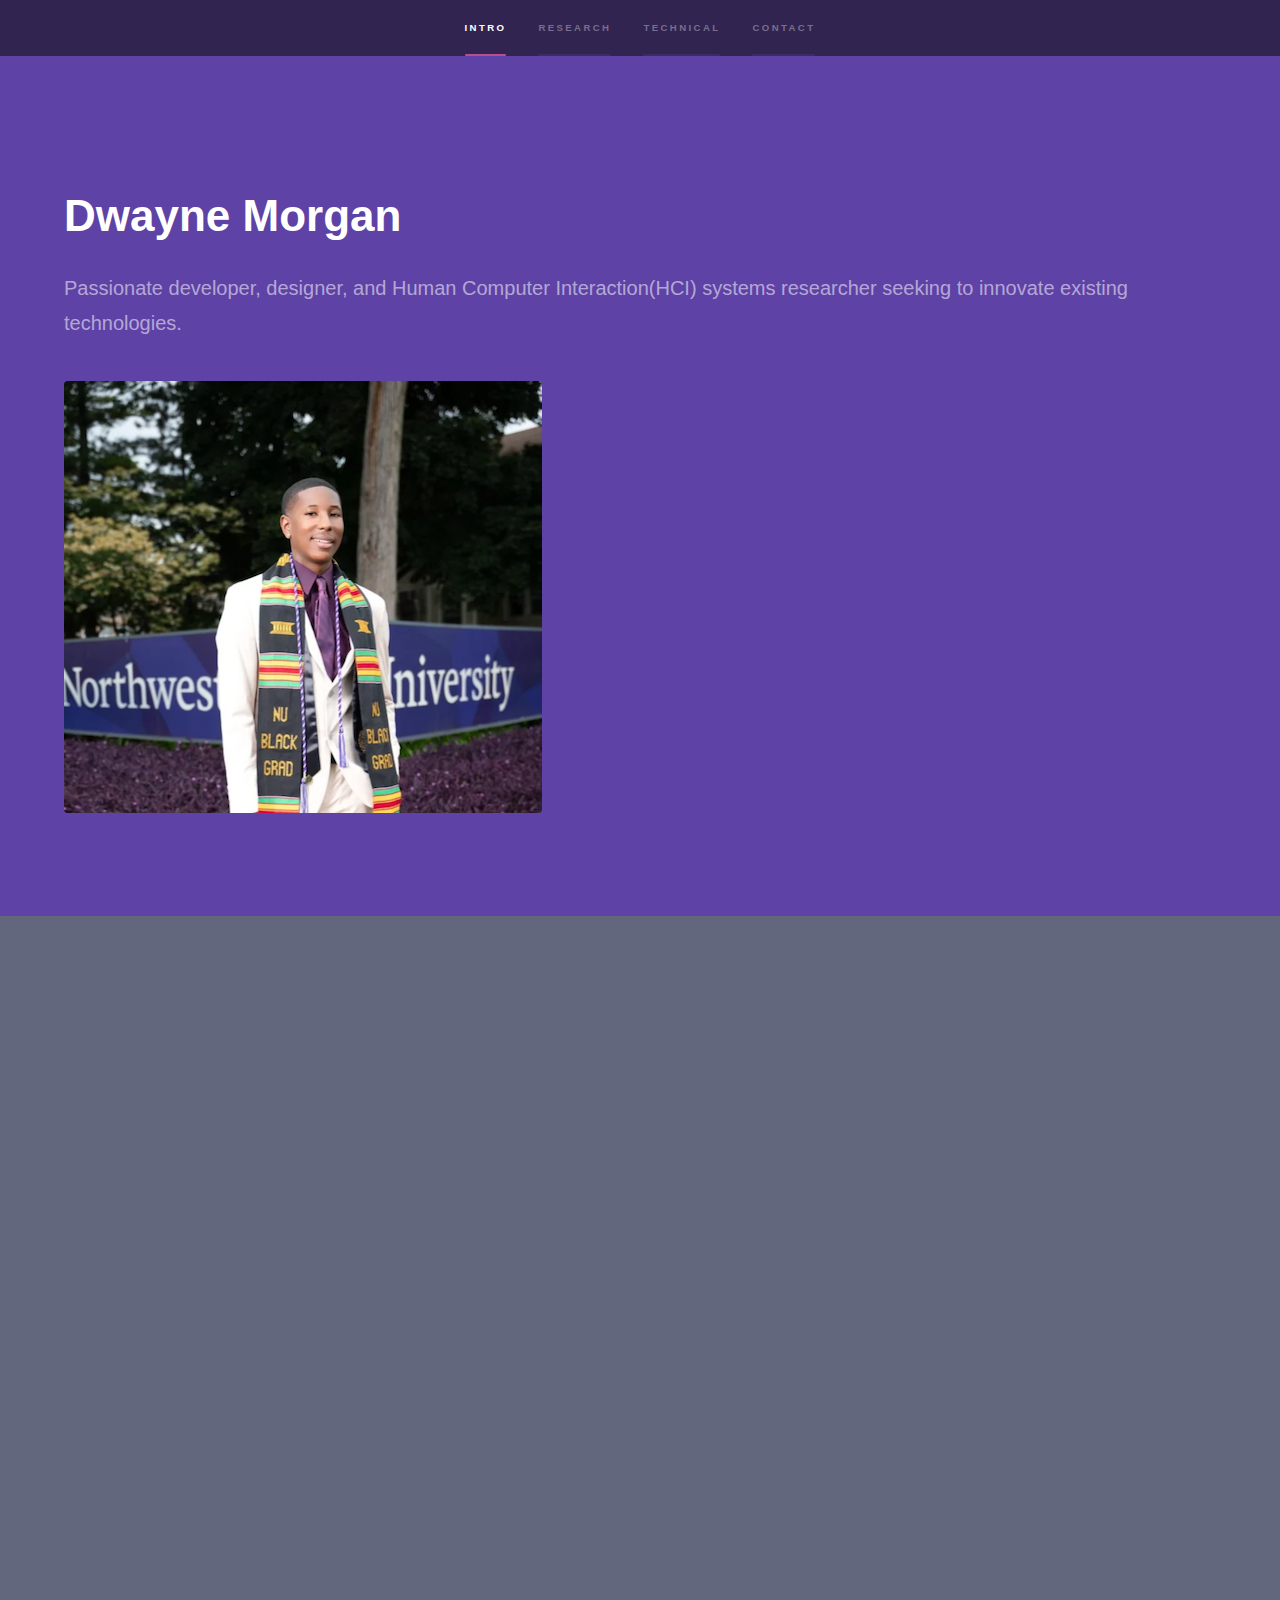
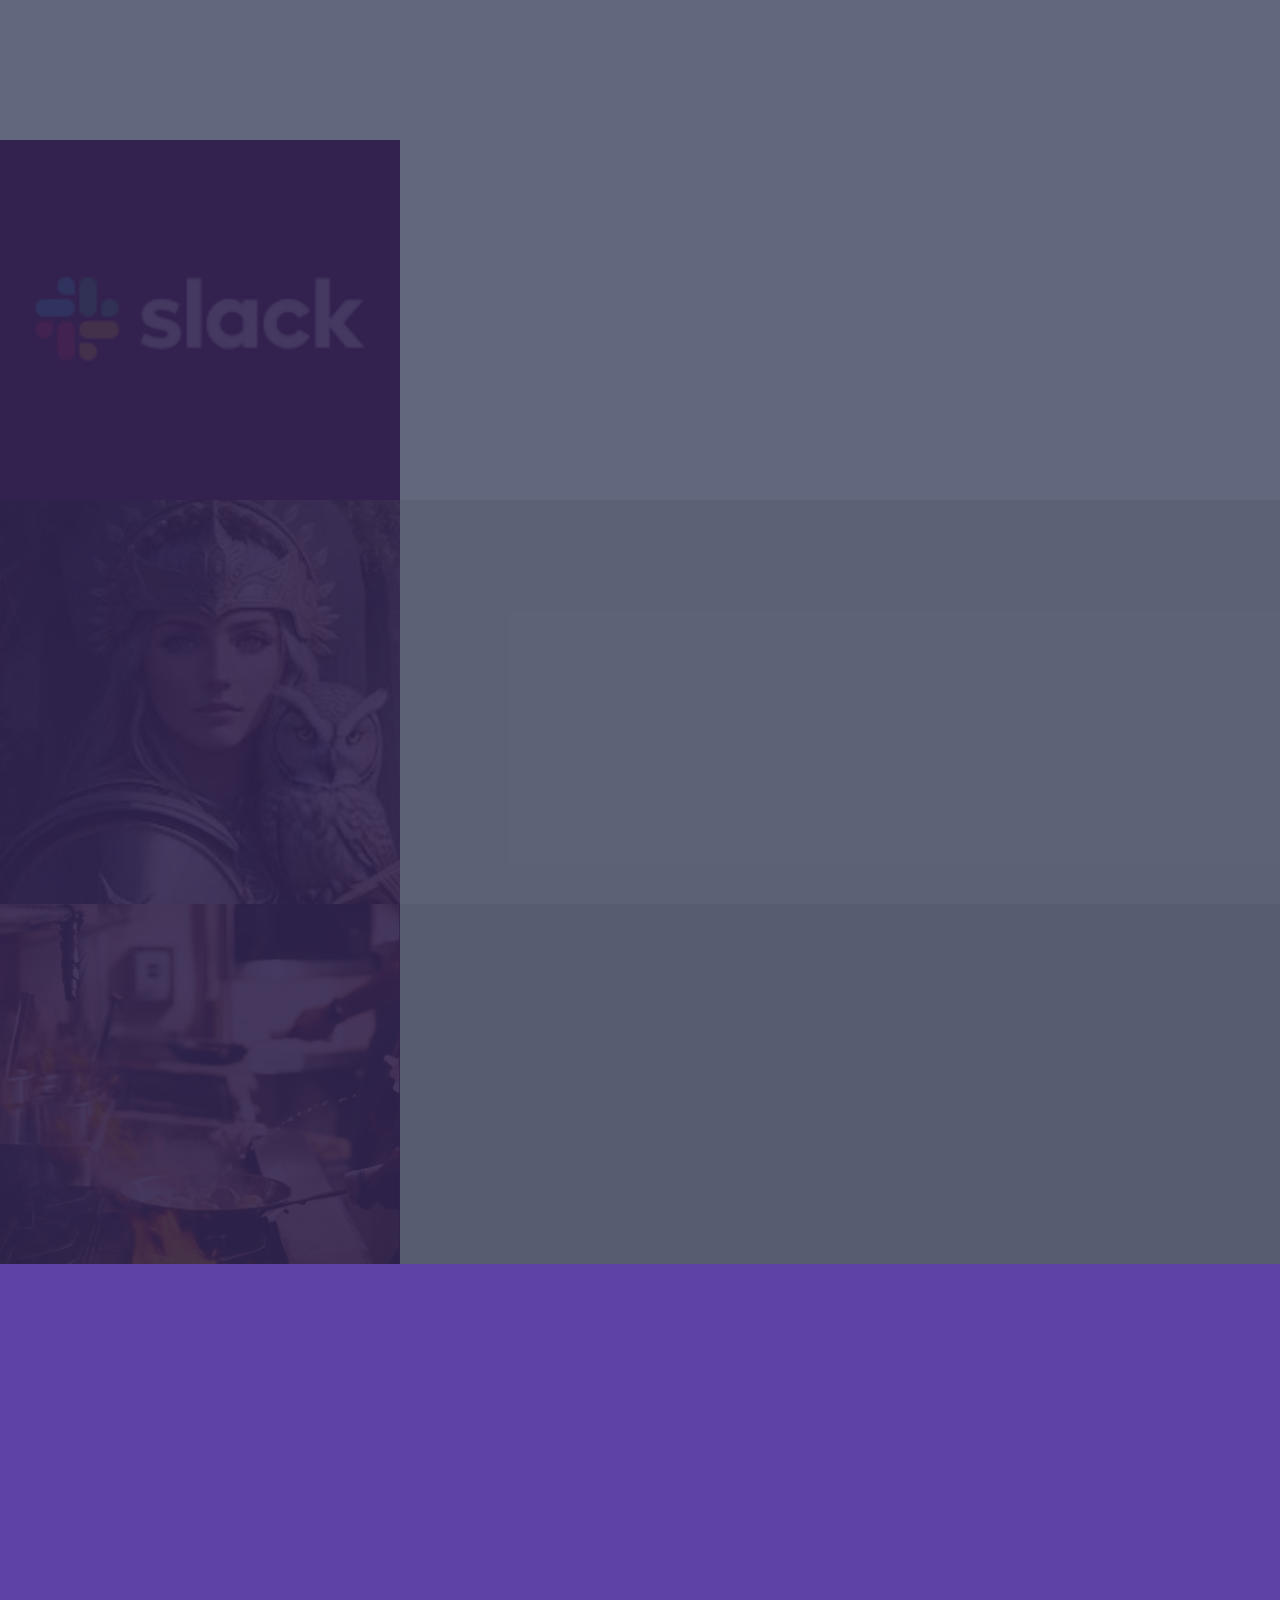
==== commit 5ac08874: "Updated Portfolio" ====
--- a/index.html
+++ b/index.html
@@ -8,6 +8,7 @@
 		<link rel="stylesheet" href="assets/css/main.css" />
 		<noscript><link rel="stylesheet" href="assets/css/noscript.css" /></noscript>
 	</head>
+
 	<body class="is-preload">
 
 		<!-- Sidebar -->
@@ -31,7 +32,7 @@
 					<section id="intro" class="wrapper style1 fullscreen fade-up">
 						<div class="inner">
 							<h1>Dwayne Morgan</h1>
-							<p>Passionate developer, designer, and researcher seeking to innovate existing technologies.</p>
+							<p>Passionate developer, designer, and Human Computer Interaction(HCI) systems researcher seeking to innovate existing technologies.</p>
 							<a class="image"><img src="images/portrait.png" alt="" data-position="center center" /></a>
 						</div>
 					</section>
@@ -42,33 +43,60 @@
 						<div class="inner">
 							<h2>Multimodal User Research</h2>
 							<p>A few samples of my research experiece. Click below for more details on each project.</p>
+							<!--BLVSPs -->
 							<div class="features">
 								<section>
-									<details>
-									<summary><h3>Social Network Analysis of the Reddit Hyperlink Network</h3>
+									<h3>A centralized online community for Blind and low-vision software professionals(BLVSPs)(Ongoing) </h3>
+									<a class="image"><img src="images/Profile Page.png" alt="" data-position="center center" /></a>
+									<div class="read-more-cont">
+										<p>In previous research, BLVSPs expressed distress with the lack of a centralized community for them to share and discover DIY tools, tips, and tricks for better accessible software development, my team and I surveyed and designed this platform to accomdate their considerations.</p>
+										<div class="content">
+											<div class="inner">
+												<a class="image">
+													<img src="images/engagement.png" alt="" data-position="right right"  />
+												</a>
+											</div>
+										</div>
+										<p>Users indicated a desire for community, hence our high fidelity design of a chat interface for each DIY tool posted. Currently, we are in the prototyping cycle and are iterating based on user feedback. Come back later for more pages!</p>
+										<a class="image">
+											<img src="images/CommentsPage.png" alt="" data-position="right center" />
+										</a>
+									</div>
+									<button class="btn" type="button">Read More</button>
+								
+								</section>
+							</div>
+							<!--Reddit -->
+							<div class="features">
+								<section>
+									<h3>Social Network Analysis of the Reddit Hyperlink Network</h3>
 									<a class="image"><img src="images/reddit_logo.png" alt="" data-position="center center" /></a>
-									</summary>
-									<p>Examining data of 55,863 subreddits that was collected by researchers from Stanford University, my team and I explored network connections using the Exponential Random Graph Model (ERGM).</p>
-									<div class="content">
-										<div class="inner">
-											<a class="image">
-												<img src="images/reddit.png" alt="" data-position="right right"  />
-											</a>
-										</div>
+									<div class="read-more-cont">
+										<div class="content">
+											<p>Examining data of 55,863 subreddits that was collected by researchers from Stanford University, my team and I explored network connections using the Exponential Random Graph Model (ERGM).</p>
+											<div class="inner">
+												<a class="image">
+													<img src="images/reddit.png" alt="" data-position="right right"  />
+												</a>
+											</div>
+										</div>
+										
+										<p>After applying Newman-Girvan Clustering,	we were able to identify community clusters through hyperlink connections.
+											These findings could be applicable for the development of effective advertising with the objective of limiting costs, while simultaneously increasing audience engagement and reach.</p>
+										<a class="image">
+											<img src="images/cluster.png" alt="" data-position="right center" />
+										</a>
 									</div>
-									
-									<p>After applying Newman-Girvan Clustering,	we were able to identify community clusters through hyperlink connections.
-										These findings could be applicable for the development of effective advertising with the objective of limiting costs, while simultaneously increasing audience engagement and reach.</p>
-									<a class="image">
-										<img src="images/cluster.png" alt="" data-position="right center" />
-									</a>
-									</details>
-								</section>
-							</div>
+									<button class="btn" type="button">Read More</button>
+
+								</section>
+							</div>
+							<!--Flyer Redesign -->
 							<div class="features">
 								<section>
-									<details>
-									<summary>
+								<h3>Design Snapshot </h3>
+								<a class="image"> <img src="images/Overview.png" alt="" data-position="right right"  />
+								<div class="read-more-cont">
 									<h3>Flyer Redesign </h3>
 									<div class="content">
 										<div class="inner">
@@ -83,24 +111,20 @@
 										<img src="images/bad.png" alt="" data-position="right center" />
 									</a>
 
-									</details>
-
-								</section>
-								
-			
-							
-							</div>
-							<div class="content">
-								<section>
-									<details>
-									<summary>
+								</div>
+								<button class="btn" type="button">Read More</button>
+
+								</section>						
+							<!--Tableu -->	
+							</div>
+							<div class="content">
+								<section>
+					
 									<h3>Tableu Data Dashboard</h3>
 									<a class="image"><img src="images/Dashboard 1.png" alt="" data-position="center center" /></a>
-									</summary>
+
 									<p>Based on the Vlamis Challenge, this dashboard seeks to provide novel insight given a dataset of company sale data. Each visualization represents a key insight(e.g. seasonal patterns or month-to-month sale differnces).</p>
-									</details>
-									
-							
+		
 								</section>
 						
 							</div>
@@ -109,6 +133,18 @@
 				<!-- Two -->
 
 				<section id="one" class="wrapper style2 spotlights">
+						<section>
+							<a class="image"><img src="images/SlackA11ly.png" alt="" data-position="center center" /></a>
+							<div class="content">
+								<div class="inner">
+									<h2>SlackA11ly (Ongoing)</h2>
+									<p> Currently researching sonification and end-user scripting in order to make sense making within chat applications(in this case Slack) more effective for blind users. </p>
+									<ul class="actions">
+										<li><a href="generic.html" class="button">Learn more</a></li>
+									</ul>
+								</div>
+							</div>
+						</section>
 						<section>
 							<a class="image"><img src="images/minny.png" alt="" data-position="center center" /></a>
 							<div class="content">
@@ -229,6 +265,24 @@
 
 			</div>
 
+				<!-- read more popup box start -->
+			<div class="popup-box">
+				<div class="popup-content">
+					<div class="popup-header">
+					<h3></h3>
+					<span class="popup-close-icon">&times;</span>
+					</div>
+					<div class="popup-body">
+					
+					</div>
+					<div class="popup-footer">
+					<button class="btn popup-close-btn">Close</button>
+					</div>
+				</div>
+			</div>
+			<!-- read more popup box end -->
+		
+
 
 		<!-- Scripts -->
 			<script src="assets/js/jquery.min.js"></script>
--- a/assets/css/main.css
+++ b/assets/css/main.css
@@ -3897,4 +3897,140 @@
 				background-attachment: scroll;
 			}
 
-		}+		}
+
+
+
+
+		.services{
+			min-height: 100vh;
+			padding:80px 0;
+		}
+	   
+	   .services .service-items{
+		   flex:0 0 100%;
+		   max-width: 100%;
+	   }
+	   .services .service-items .item{
+		   flex:0 0 33.33%;
+		   max-width: 33.33%;
+		   padding: 15px;
+	   }
+	   
+	   .services .service-items .item-inner{
+		   border:1px solid #dddddd;
+		   padding: 30px;
+	   }
+	   .inner .features .read-more-cont{
+		   display: none;
+	   }
+	   .services .service-items .item-inner h3{
+		   font-size: 20px;
+		   color:#000000;
+		   margin-bottom: 30px;
+		   position: relative;
+	   }
+	   .services .service-items .item-inner h3::before{
+		 content: '';
+		 height: 1px;
+		 width: 80px;
+		 background-color: #000000;
+		 position: absolute;
+		 left:0;
+		 bottom:-10px;
+	   }
+	   
+	   .services .service-items .item-inner p{
+		   color:#555555;
+		   font-size: 16px;
+		   margin:0 0 30px;
+	   }
+	   .services .service-items .item-inner .btn{
+		   font-size: 16px;
+		   background-color: transparent;
+		   border:1px solid #555555;
+		   color:#555555;
+		   padding: 8px 15px;
+		   cursor: pointer;
+	   }
+	   
+	   .popup-box{
+		   position: fixed;
+		   height: 100%;
+		   width: 100%;
+		   left: 0;
+		   top:0;
+		   background-color: rgba(0,0,0,0.5);
+		   z-index: 500;
+		   visibility: hidden;
+		   opacity:0;
+		   transition: all 0.5s ease-in-out;
+	   }
+	   .popup-box.open{
+		 visibility: visible;
+		   opacity:1;	
+	   }
+	   .popup-box .popup-content{
+		   background-color: #ffffff;
+		   width: 600px;
+		   position: absolute;
+		   left: 50%;
+		   top:50%;
+		   transform: translate(-50%,-50%);
+		   border-radius: 8px;
+	   }
+	   
+	   .popup-box .popup-header{
+		   padding: 15px 40px 15px 15px;
+		   border-bottom: 1px solid #dddddd;
+	   }
+	   .popup-box .popup-header h3{
+		   margin:0;
+		   color:#000000;
+		   font-size: 20px;
+	   }
+	   .popup-box .popup-header .popup-close-icon{
+		   position: absolute;
+		   height: 30px;
+		   width: 30px;
+		   text-align: center;
+		   color: #000000;
+		   font-size: 28px;
+		   line-height: 30px;
+		   right: 5px;
+		   top: 5px;
+		   cursor: pointer;
+	   }
+	   .popup-box .popup-body{
+		   padding: 15px;
+		   max-height: 300px;
+		   overflow-y: auto;
+	   }
+	   .popup-box .popup-body img{
+		   width: 100%;
+		   display: block;
+		   margin-top: 15px;
+	   }
+	   .popup-box .popup-body p{
+		   font-size: 16px;
+		   color:#555555;
+		   margin:0 0 15px;
+	   }
+	   .popup-box .popup-footer{
+		   padding: 15px;
+		   border-top:1px solid #dddddd;
+		   text-align: right;
+	   }
+	   .popup-box .popup-footer .btn{
+		   padding: 8px 15px;
+		   border:1px solid #555555;
+		   color:#555555;
+		   font-size: 16px;
+		   background-color: transparent;
+		   cursor: pointer;
+		   border-radius: 4px;
+	   }
+	   .popup-box .popup-footer .btn:focus{
+		   outline: none;
+	   }
+	   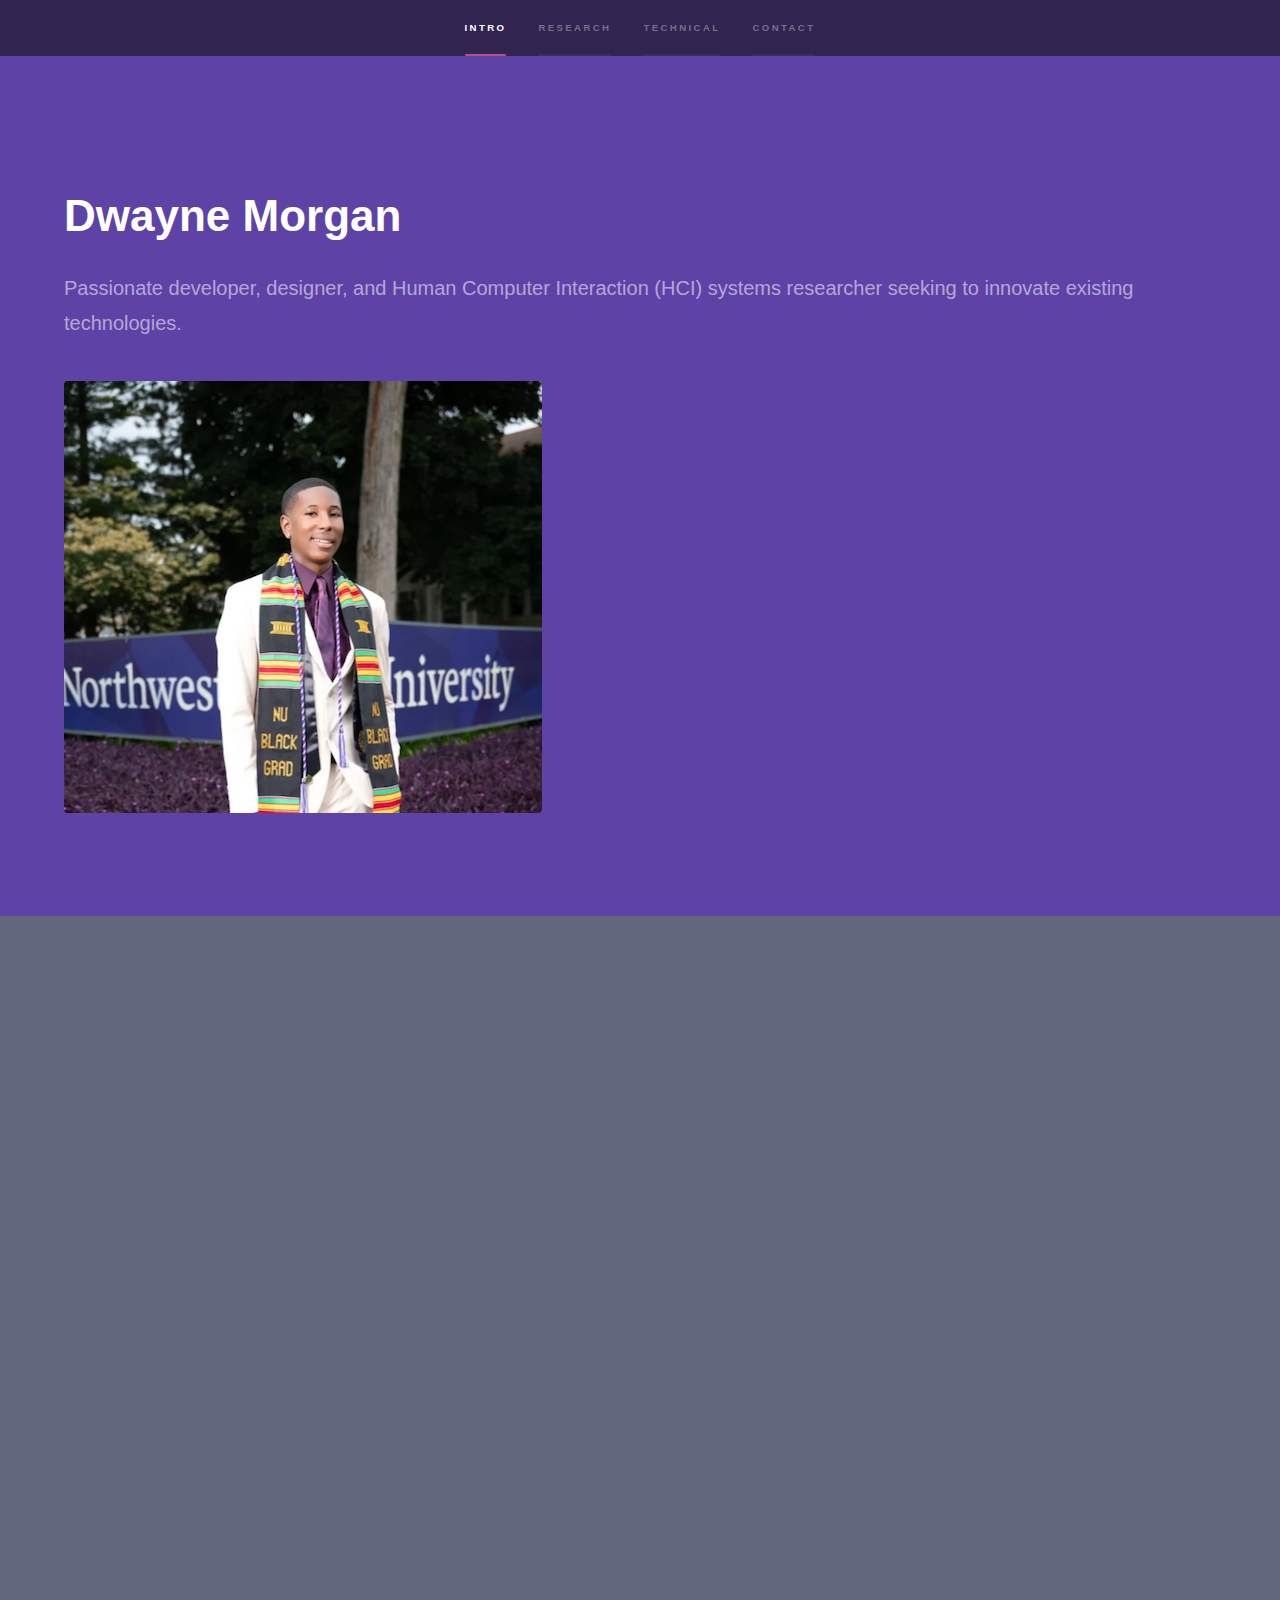
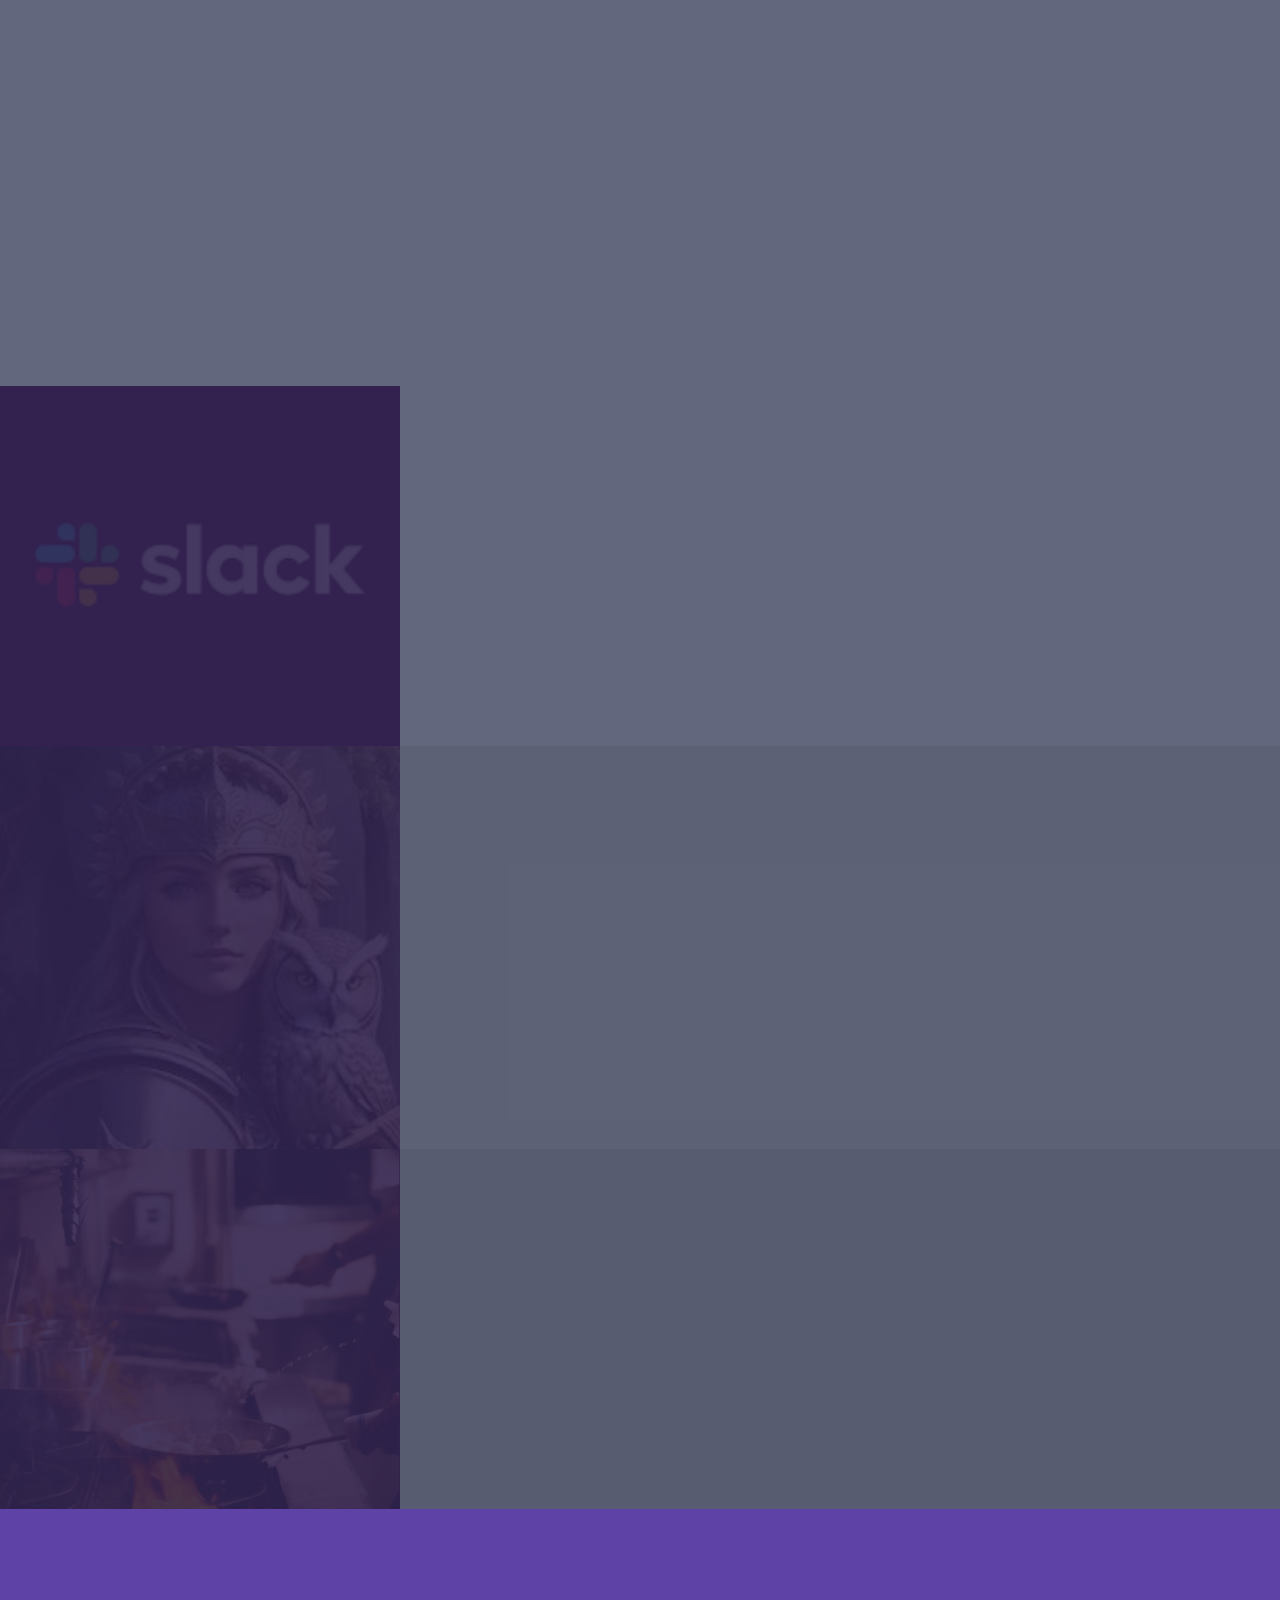
==== commit a6c9cf1e: "Popup size adjustment and embedded project links" ====
--- a/index.html
+++ b/index.html
@@ -32,7 +32,7 @@
 					<section id="intro" class="wrapper style1 fullscreen fade-up">
 						<div class="inner">
 							<h1>Dwayne Morgan</h1>
-							<p>Passionate developer, designer, and Human Computer Interaction(HCI) systems researcher seeking to innovate existing technologies.</p>
+							<p>Passionate developer, designer, and Human Computer Interaction (HCI) systems researcher seeking to innovate existing technologies.</p>
 							<a class="image"><img src="images/portrait.png" alt="" data-position="center center" /></a>
 						</div>
 					</section>
@@ -47,7 +47,8 @@
 							<div class="features">
 								<section>
 									<h3>A centralized online community for Blind and low-vision software professionals(BLVSPs)(Ongoing) </h3>
-									<a class="image"><img src="images/Profile Page.png" alt="" data-position="center center" /></a>
+									<iframe style="border: 1px solid rgba(0, 0, 0, 0.1);" width="800" height="450" src="https://embed.figma.com/proto/6Sc3vnsJMs1a1FQKiiNjpz/BLVSPs-Wireframe?node-id=996726-1950&node-type=canvas&scaling=scale-down&content-scaling=fixed&page-id=996259%3A239&starting-point-node-id=996726%3A1950&share=1&embed-host=share" allowfullscreen></iframe>
+						
 									<div class="read-more-cont">
 										<p>In previous research, BLVSPs expressed distress with the lack of a centralized community for them to share and discover DIY tools, tips, and tricks for better accessible software development, my team and I surveyed and designed this platform to accomdate their considerations.</p>
 										<div class="content">
@@ -56,11 +57,13 @@
 													<img src="images/engagement.png" alt="" data-position="right right"  />
 												</a>
 											</div>
+											<a class="image"><img src="images/Profile Page.png" alt="" data-position="center center" /></a>
 										</div>
 										<p>Users indicated a desire for community, hence our high fidelity design of a chat interface for each DIY tool posted. Currently, we are in the prototyping cycle and are iterating based on user feedback. Come back later for more pages!</p>
 										<a class="image">
 											<img src="images/CommentsPage.png" alt="" data-position="right center" />
 										</a>
+										
 									</div>
 									<button class="btn" type="button">Read More</button>
 								
@@ -91,6 +94,7 @@
 
 								</section>
 							</div>
+
 							<!--Flyer Redesign -->
 							<div class="features">
 								<section>
@@ -140,7 +144,7 @@
 									<h2>SlackA11ly (Ongoing)</h2>
 									<p> Currently researching sonification and end-user scripting in order to make sense making within chat applications(in this case Slack) more effective for blind users. </p>
 									<ul class="actions">
-										<li><a href="generic.html" class="button">Learn more</a></li>
+										<li><a href="https://github.com/Accessibility-Research-Collective-UCI/slacka11ly" class="button">Learn more</a></li>
 									</ul>
 								</div>
 							</div>
--- a/assets/css/main.css
+++ b/assets/css/main.css
@@ -4003,7 +4003,7 @@
 	   }
 	   .popup-box .popup-body{
 		   padding: 15px;
-		   max-height: 300px;
+		   max-height: 600px;
 		   overflow-y: auto;
 	   }
 	   .popup-box .popup-body img{
